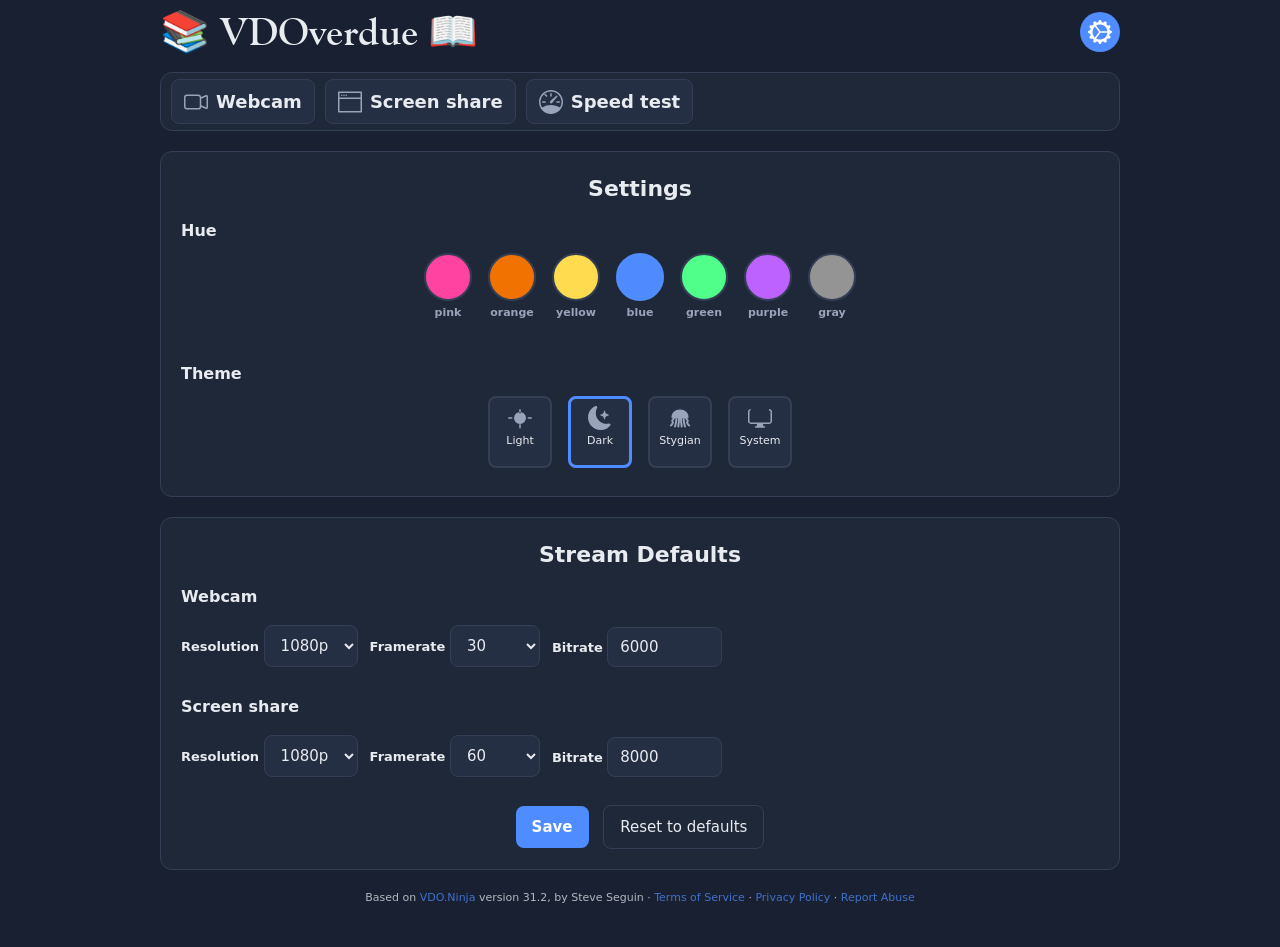
==== settings.html @ 24dac4d4 "Rebuild solo app as four themed pages (webcam, screen share, speed test, settings) index.html: rebui" ====
<!DOCTYPE html>
<html>
<head>
	<meta charset="utf8">
	<meta name="viewport" content="width=device-width, initial-scale=1">
	<title>VDOverdue — Settings</title>
	<link rel="shortcut icon" href="data:image/x-icon;," type="image/x-icon">
	<link rel="icon" type="image/png" sizes="32x32" href="./media/favicon-32x32.png">
	<link rel="icon" type="image/png" sizes="16x16" href="./media/favicon-16x16.png">
	<link rel="icon" href="./media/favicon.ico">
	<link rel="stylesheet" href="./lineawesome/css/line-awesome.min.css">
	<link rel="stylesheet" href="./theme.css">
</head>
<body>
<script>
	(function () {
		var p = new URLSearchParams(location.search);
		var hue = "blue";
		var theme = "dark";
		try {
			hue = localStorage.getItem("vdoverdue.hue") || hue;
			theme = localStorage.getItem("vdoverdue.theme") || theme;
		} catch (e) {}
		if (p.has("lightmode") || p.has("lighttheme") || theme === "light") {
			document.body.className = "lighttheme";
		} else if (p.has("whitemode") || p.has("whitetheme")) {
			document.body.className = "whitetheme";
		} else if (theme === "stygian") {
			document.body.className = "darktheme";
			document.documentElement.className = "stygian";
		} else if (theme === "system" && window.matchMedia && window.matchMedia("(prefers-color-scheme: light)").matches) {
			document.body.className = "lighttheme";
		} else {
			document.body.className = "darktheme";
		}
		// Hue: set on html for CSS var scoping
		if (hue !== "blue") { document.documentElement.setAttribute("data-hue", hue); }
	})();
</script>

<!-- Appearance card -->
<div class="card" style="margin-top:20px;">
	<h1 class="center">Settings</h1>

	<div class="setting-row">
		<h2>Hue</h2>
		<div class="hue-row">
			<span class="hue-cell">
				<button type="button" id="hue-pink" class="hue-dot" data-hue="pink" aria-pressed="false" style="background:hsl(330,99.5%,63%)"></button>
				<label class="hue-name" for="hue-pink">pink</label>
			</span>
			<span class="hue-cell">
				<button type="button" id="hue-orange" class="hue-dot" data-hue="orange" aria-pressed="false" style="background:hsl(28,99.5%,47.4%)"></button>
				<label class="hue-name" for="hue-orange">orange</label>
			</span>
			<span class="hue-cell">
				<button type="button" id="hue-yellow" class="hue-dot" data-hue="yellow" aria-pressed="false" style="background:hsl(48,99.5%,65.4%)"></button>
				<label class="hue-name" for="hue-yellow">yellow</label>
			</span>
			<span class="hue-cell">
				<button type="button" id="hue-blue" class="hue-dot" data-hue="blue" aria-pressed="false" style="background:hsl(220,99.5%,65.4%)"></button>
				<label class="hue-name" for="hue-blue">blue</label>
			</span>
			<span class="hue-cell">
				<button type="button" id="hue-green" class="hue-dot" data-hue="green" aria-pressed="false" style="background:hsl(140,99.5%,65.4%)"></button>
				<label class="hue-name" for="hue-green">green</label>
			</span>
			<span class="hue-cell">
				<button type="button" id="hue-purple" class="hue-dot" data-hue="purple" aria-pressed="false" style="background:hsl(275,99.5%,69%)"></button>
				<label class="hue-name" for="hue-purple">purple</label>
			</span>
			<span class="hue-cell">
				<button type="button" id="hue-gray" class="hue-dot" data-hue="gray" aria-pressed="false" style="background:hsl(220,0%,57.9%)"></button>
				<label class="hue-name" for="hue-gray">gray</label>
			</span>
		</div>
	</div>

	<div class="setting-row">
		<h2>Theme</h2>
		<div class="theme-row">
			<button type="button" class="theme-swatch t-light" data-theme="light" title="Light theme">
				<svg viewBox="0 0 16 16" fill="currentColor" aria-hidden="true"><path d="M8 12a4 4 0 1 0 0-8 4 4 0 0 0 0 8m0-10a.5.5 0 0 1 .5.5v2a.5.5 0 0 1-1 0v-2A.5.5 0 0 1 8 2m0 10a.5.5 0 0 1 .5.5v2a.5.5 0 0 1-1 0v-2A.5.5 0 0 1 8 12m8-4a.5.5 0 0 1-.5.5h-2a.5.5 0 0 1 0-1h2a.5.5 0 0 1 .5.5M3 8a.5.5 0 0 1-.5.5h-2a.5.5 0 0 1 0-1h2A.5.5 0 0 1 3 8"/></svg>
				<span>Light</span>
			</button>
			<button type="button" class="theme-swatch t-dark" data-theme="dark" title="Dark theme">
				<svg viewBox="0 0 16 16" fill="currentColor" aria-hidden="true"><path d="M6 .278a.77.77 0 0 1 .08.858 7.2 7.2 0 0 0-.878 3.46c0 4.021 3.278 7.277 7.318 7.277q.792-.001 1.533-.16a.79.79 0 0 1 .81.316.73.73 0 0 1-.031.893A8.35 8.35 0 0 1 8.344 16C3.734 16 0 12.286 0 7.71 0 4.266 2.114 1.312 5.124.06A.75.75 0 0 1 6 .278M10.794 3.148a.217.217 0 0 1 .412 0l.387 1.162c.173.518.579.924 1.097 1.097l1.162.387a.217.217 0 0 1 0 .412l-1.162.387a1.734 1.734 0 0 0-1.097 1.097l-.387 1.162a.217.217 0 0 1-.412 0l-.387-1.162A1.734 1.734 0 0 0 9.31 6.63l-1.162-.387a.217.217 0 0 1 0-.412l1.162-.387a1.734 1.734 0 0 0 1.097-1.097z"/></svg>
				<span>Dark</span>
			</button>
			<button type="button" class="theme-swatch t-stygian" data-theme="stygian" title="Stygian — near-black">
				<svg viewBox="0 0 24 24" aria-hidden="true"><path fill="currentColor" d="M12 3.5C7 3.5 3.5 7 3.5 10.8v1.2h17v-1.2C20.5 7 17 3.5 12 3.5z"/><g fill="none" stroke="currentColor" stroke-width="2" stroke-linecap="round"><path d="M6 12C5.4 12.9 4.35 13.8 4.3 14.7C4.25 15.6 4.95 15.9 4.9 16.8C4.85 17.7 3.65 18.45 2.9 19.5"/><path d="M8.5 12C8.3 15 8 17.5 7 20.5"/><path d="M11 12C11 15 10.7 18 10.3 20.5"/><path d="M13 12C13 15 13.3 18 13.7 20.5"/><path d="M15.5 12C15.7 15 16 17.5 17 20.5"/><path d="M18 12C18.6 12.9 19.65 13.8 19.7 14.7C19.75 15.6 19.05 15.9 19.1 16.8C19.15 17.7 20.35 18.45 21.1 19.5"/></g></svg>
				<span>Stygian</span>
			</button>
			<button type="button" class="theme-swatch t-system" data-theme="system" title="Match system setting">
				<svg viewBox="0 0 16 16" fill="currentColor" aria-hidden="true"><path d="M0 4s0-2 2-2h12s2 0 2 2v6s0 2-2 2h-4q0 1 .25 1.5H11a.5.5 0 0 1 0 1H5a.5.5 0 0 1 0-1h.75Q6 13 6 12H2s-2 0-2-2zm1.398-.855a.76.76 0 0 0-.254.302A1.5 1.5 0 0 0 1 4.01V10c0 .325.078.502.145.602q.105.156.302.254a1.5 1.5 0 0 0 .538.143L2.01 11H14c.325 0 .502-.078.602-.145a.76.76 0 0 0 .254-.302 1.5 1.5 0 0 0 .143-.538L15 9.99V4.01c0-.325-.078-.502-.145-.602q-.105-.156-.302-.254a1.5 1.5 0 0 0-.538-.143L13.99 2H2.01z"/></svg>
				<span>System</span>
			</button>
		</div>
	</div>
</div>

<!-- Stream defaults card -->
<div class="card" style="margin-bottom:20px;">
	<h1 class="center">Stream Defaults</h1>

	<div class="setting-row">
		<h2>Webcam</h2>
		<div class="stream-defaults-row">
			<label>Resolution
				<select id="defWebcamRes">
					<option value="1920x1080">1080p</option>
					<option value="1280x720">720p</option>
					<option value="640x360">360p</option>
				</select>
			</label>
			<label>Framerate
				<select id="defWebcamFps">
					<option value="30">30</option>
					<option value="60">60</option>
					<option value="24">24</option>
				</select>
			</label>
			<label>Bitrate
				<input type="number" id="defWebcamKbps" min="500" max="20000" step="100" value="6000">
			</label>
		</div>
	</div>

	<div class="setting-row">
		<h2>Screen share</h2>
		<div class="stream-defaults-row">
			<label>Resolution
				<select id="defShareRes">
					<option value="1920x1080">1080p</option>
					<option value="2560x1440">1440p</option>
					<option value="1280x720">720p</option>
				</select>
			</label>
			<label>Framerate
				<select id="defShareFps">
					<option value="60">60</option>
					<option value="30">30</option>
					<option value="24">24</option>
				</select>
			</label>
			<label>Bitrate
				<input type="number" id="defShareKbps" min="500" max="20000" step="100" value="8000">
			</label>
		</div>
	</div>

	<div class="setting-actions">
		<button id="defaultsSave" class="btn">Save</button>
		<button id="defaultsReset" class="btn ghost">Reset to defaults</button>
	</div>
</div>

<script src="./chrome.js"></script>
<script>
(function () {
	chromeInit("navSettings");

	/* --- Appearance: hue --- */
	var savedHue = "blue";
	try { savedHue = localStorage.getItem("vdoverdue.hue") || savedHue; } catch (e) {}
	var hueDots = document.querySelectorAll(".hue-dot");
	for (var i = 0; i < hueDots.length; i++) {
		hueDots[i].setAttribute("aria-pressed", String(hueDots[i].getAttribute("data-hue") === savedHue));
		hueDots[i].onclick = (function (hue) {
			return function () {
				localStorage.setItem("vdoverdue.hue", hue);
				document.documentElement.setAttribute("data-hue", hue);
				for (var j = 0; j < hueDots.length; j++) {
					hueDots[j].setAttribute("aria-pressed", String(hueDots[j].getAttribute("data-hue") === hue));
				}
				// Reload to apply the hue to all tokens
				location.reload();
			};
		})(hueDots[i].getAttribute("data-hue"));
	}

	/* --- Appearance: theme (persisted; every page's boot block reads it) --- */
	var savedTheme = "dark";
	try { savedTheme = localStorage.getItem("vdoverdue.theme") || savedTheme; } catch (e) {}
	var swatches = document.querySelectorAll(".theme-swatch");
	for (var k = 0; k < swatches.length; k++) {
		if (swatches[k].getAttribute("data-theme") === savedTheme) {
			swatches[k].classList.add("active");
		}
		swatches[k].onclick = (function (theme) {
			return function () {
				localStorage.setItem("vdoverdue.theme", theme);
				location.reload();
			};
		})(swatches[k].getAttribute("data-theme"));
	}

	/* --- Stream defaults: load --- */
	var wcDefaults = { res: "1920x1080", fps: 30, kbps: 6000 };
	var ssDefaults = { res: "1920x1080", fps: 60, kbps: 8000 };
	try {
		var wcSaved = JSON.parse(localStorage.getItem("vdoverdue.webcam"));
		if (wcSaved && wcSaved.res) { wcDefaults = wcSaved; }
	} catch (e) {}
	try {
		var ssSaved = JSON.parse(localStorage.getItem("vdoverdue.screenshare"));
		if (ssSaved && ssSaved.res) { ssDefaults = ssSaved; }
	} catch (e) {}

	document.getElementById("defWebcamRes").value = wcDefaults.res;
	document.getElementById("defWebcamFps").value = String(wcDefaults.fps);
	document.getElementById("defWebcamKbps").value = wcDefaults.kbps;
	document.getElementById("defShareRes").value = ssDefaults.res;
	document.getElementById("defShareFps").value = String(ssDefaults.fps);
	document.getElementById("defShareKbps").value = ssDefaults.kbps;

	/* --- Stream defaults: save --- */
	document.getElementById("defaultsSave").onclick = function () {
		localStorage.setItem("vdoverdue.webcam", JSON.stringify({
			res: document.getElementById("defWebcamRes").value,
			fps: parseInt(document.getElementById("defWebcamFps").value, 10),
			kbps: parseInt(document.getElementById("defWebcamKbps").value, 10)
		}));
		localStorage.setItem("vdoverdue.screenshare", JSON.stringify({
			res: document.getElementById("defShareRes").value,
			fps: parseInt(document.getElementById("defShareFps").value, 10),
			kbps: parseInt(document.getElementById("defShareKbps").value, 10)
		}));
		var btn = document.getElementById("defaultsSave");
		btn.textContent = "Saved!";
		setTimeout(function () { btn.textContent = "Save"; }, 1500);
	};

	/* --- Stream defaults: reset --- */
	document.getElementById("defaultsReset").onclick = function () {
		localStorage.removeItem("vdoverdue.webcam");
		localStorage.removeItem("vdoverdue.screenshare");
		document.getElementById("defWebcamRes").value = "1920x1080";
		document.getElementById("defWebcamFps").value = "30";
		document.getElementById("defWebcamKbps").value = "6000";
		document.getElementById("defShareRes").value = "1920x1080";
		document.getElementById("defShareFps").value = "60";
		document.getElementById("defShareKbps").value = "8000";
	};
})();
</script>
</body>
</html>
---- theme.css ----
/* VDOverdue — shared design system.
   One file themes every page. Dark is the default; light via body:not(.darktheme).
   Comma hsl() syntax for Chrome 80 parse safety. */

/* --- Hue system (Bankee): --hue-base + --sat derive all color tokens.
   Dark: hue = base - 1. Light: hue = base + 1. Stygian: hue = base.
   Default blue (base 220) renders pixel-identical to the pre-hue palette. */
:root {
	--hue-base: 220;
	--sat: 1;
	--acc-s: 99.5%;
	--acc-l: 65.4%;
	--hue: calc(var(--hue-base) - 1);
	--bg: hsl(var(--hue), calc(34.2% * var(--sat)), 14.2%);
	--panel: hsl(var(--hue), calc(27.8% * var(--sat)), 17.1%);
	--panel2: hsl(var(--hue), calc(28.5% * var(--sat)), 20.3%);
	--panel2-h: hsl(var(--hue), calc(28.5% * var(--sat)), 23%);
	--line: hsl(var(--hue), calc(24.8% * var(--sat)), 26.9%);
	--text: hsl(var(--hue), calc(19.6% * var(--sat)), 92.5%);
	--muted: hsl(var(--hue), calc(18.9% * var(--sat)), 66.4%);
	--acc: hsl(var(--hue), var(--acc-s), var(--acc-l));
	--acc-h: hsl(var(--hue), var(--acc-s), calc(var(--acc-l) + 6.6%));
	--acc-line: hsla(var(--hue), var(--acc-s), var(--acc-l), 0.4);
	--acc-soft: hsla(var(--hue), var(--acc-s), var(--acc-l), 0.08);
	--ok: #2fbf71;
	--bad: #e5484d;
	--r-card: 12px;
	--r-input: 8px;
	--wrap: 1000px;
	--pad-card: 20px;
	--gap-card: 20px;
}

/* Stygian (Bankee): near-black; redefines surfaces only (hue at the base, no ±1) */
html.stygian {
	--hue: var(--hue-base);
	--bg: hsl(var(--hue), calc(23.5% * var(--sat)), 4.7%);
	--panel: hsl(var(--hue), calc(22.3% * var(--sat)), 8.2%);
	--panel2: hsl(var(--hue), calc(20.7% * var(--sat)), 10.6%);
	--panel2-h: hsl(var(--hue), calc(20.7% * var(--sat)), 13%);
	--line: hsl(var(--hue), calc(21.2% * var(--sat)), 17.0%);
}

/* Light theme: hue = base + 1, different S/L for surfaces */
body:not(.darktheme) {
	--hue: calc(var(--hue-base) + 1);
	--acc-s: 82.9%;
	--acc-l: 53.2%;
	--bg: hsl(var(--hue), calc(63.2% * var(--sat)), 91.3%);
	--panel: hsl(var(--hue), calc(71.3% * var(--sat)), 97.1%);
	--panel2: hsl(var(--hue), calc(62.7% * var(--sat)), 93.5%);
	--panel2-h: hsl(var(--hue), calc(62.7% * var(--sat)), 90%);
	--line: hsl(var(--hue), calc(49.6% * var(--sat)), 82.3%);
	--text: hsl(var(--hue), calc(45% * var(--sat)), 16.3%);
	--muted: hsl(var(--hue), calc(21.2% * var(--sat)), 47%);
	--acc: hsl(var(--hue), var(--acc-s), var(--acc-l));
	--acc-h: hsl(var(--hue), var(--acc-s), calc(var(--acc-l) - 5.2%));
	--acc-line: hsla(var(--hue), var(--acc-s), var(--acc-l), 0.4);
	--acc-soft: hsla(var(--hue), var(--acc-s), var(--acc-l), 0.08);
}

/* Per-hue accent S/L (the data-hue blocks). Blue is the default (no override needed). */
html[data-hue="pink"]   { --hue-base: 330; --acc-s: 99.5%; --acc-l: 63.0%; }
html[data-hue="orange"] { --hue-base: 28;  --acc-s: 99.5%; --acc-l: 47.4%; }
html[data-hue="yellow"] { --hue-base: 48;  --acc-s: 99.5%; --acc-l: 65.4%; }
html[data-hue="green"]  { --hue-base: 140; --acc-s: 99.5%; --acc-l: 65.4%; }
html[data-hue="purple"] { --hue-base: 275; --acc-s: 99.5%; --acc-l: 69.0%; }
html[data-hue="gray"]   { --hue-base: 220; --sat: 0; --acc-s: 99.5%; --acc-l: 57.9%; }
/* Light variants */
html[data-hue="pink"]   body:not(.darktheme) { --acc-s: 82.9%; --acc-l: 46.4%; }
html[data-hue="orange"] body:not(.darktheme) { --acc-s: 82.9%; --acc-l: 50%; }
html[data-hue="yellow"] body:not(.darktheme) { --acc-s: 88%;   --acc-l: 45%; }
html[data-hue="green"]  body:not(.darktheme) { --acc-s: 82.9%; --acc-l: 26.3%; }
html[data-hue="purple"] body:not(.darktheme) { --acc-s: 82.9%; --acc-l: 53.2%; }
html[data-hue="gray"]   body:not(.darktheme) { --acc-s: 99.5%; --acc-l: 29.9%; }

/* --- Base --- */
* { box-sizing: border-box; }
body {
	margin: 0;
	background: var(--bg);
	color: var(--text);
	font: 15px/1.5 system-ui, -apple-system, "Segoe UI", Roboto, sans-serif;
}
h1 { font-size: 22px; margin: 0 0 14px; }
h2 { font-size: 16px; margin: 0 0 10px; }
a { color: var(--acc); text-decoration: none; }
a:hover { color: var(--acc-h); }
.center { text-align: center; }
.muted { color: var(--muted); }
.small { font-size: 13px; }

/* --- Font: wordmark --- */
@font-face {
	font-family: "Goudy Old Style";
	font-style: normal;
	font-weight: 400;
	font-display: swap;
	src: url("fonts/goudy-old-style.ttf") format("truetype");
}
@font-face {
	font-family: "Goudy Old Style";
	font-style: normal;
	font-weight: 700;
	font-display: swap;
	src: url("fonts/goudy-old-style-bold.ttf") format("truetype");
}

/* --- Chrome: top bar --- */
#appTopBar {
	display: flex;
	align-items: flex-start;
	justify-content: space-between;
	max-width: var(--wrap);
	margin: 0 auto;
	padding: 12px 20px 14px;
}
#appWordmark {
	font-family: "Goudy Old Style", "Goudy Old Text", "Palatino Linotype", "Book Antiqua", Palatino, Georgia, serif;
	font-size: 40px;
	font-weight: 700;
	line-height: 1;
}
#appWordmark .wm-emoji { font-size: 40px; line-height: 1; }
#appWordmark .wm-emoji:first-child { margin-right: 10px; }
#appWordmark .wm-emoji:last-child { margin-left: 10px; }
#appTopIcon {
	display: flex;
	align-items: center;
	justify-content: center;
	flex: none;
	width: 40px;
	height: 40px;
	border-radius: 50%;
	background-color: var(--acc);
	color: #fff;
	text-decoration: none;
}
#appTopIcon svg {
	width: 24px;
	height: 24px;
}

/* --- Chrome: nav bar --- */
#appNavBar {
	display: flex;
	align-items: center;
	max-width: calc(var(--wrap) - 40px);
	margin: 6px auto 0;
	padding: 6px 10px;
	background: var(--panel);
	border: 1px solid var(--line);
	border-radius: var(--r-card);
}
#navViewSwitch {
	display: inline-flex;
	align-items: stretch;
}
#navViewSwitch button {
	display: inline-flex;
	align-items: center;
	margin: 0;
	padding: 8px 12px;
	background: var(--panel2);
	border: 1px solid var(--line);
	border-radius: var(--r-input);
	color: var(--text);
	font: inherit;
	font-size: 18px;
	font-weight: 600;
	line-height: inherit;
	cursor: pointer;
}
#navViewSwitch button + button { margin-left: 10px; }
#navViewSwitch button:hover { background: var(--panel2-h); }
#navViewSwitch button.active {
	color: var(--acc);
	border-color: var(--acc-line);
}
#navViewSwitch button svg {
	width: 24px;
	height: 24px;
	flex: none;
	margin-right: 8px;
	color: var(--muted);
}
#navViewSwitch button.active svg { color: var(--acc); }

/* --- Components: card --- */
.card {
	background: var(--panel);
	border: 1px solid var(--line);
	border-radius: var(--r-card);
	padding: var(--pad-card);
	max-width: calc(var(--wrap) - 40px);
	margin: 0 auto var(--gap-card);
}

/* --- Components: button --- */
.btn {
	display: inline-block;
	background: var(--acc);
	color: #fff;
	border: none;
	border-radius: var(--r-input);
	padding: 10px 16px;
	font-size: 15px;
	font-weight: 600;
	font-family: inherit;
	line-height: inherit;
	text-decoration: none;
	cursor: pointer;
}
.btn:hover { filter: brightness(1.1); }
.btn:disabled { opacity: 0.45; cursor: not-allowed; }
.btn:disabled:hover { filter: none; }
.btn.ghost {
	background: transparent;
	color: var(--text);
	border: 1px solid var(--line);
	font-weight: 500;
}

/* --- Components: input --- */
input, select {
	width: 100%;
	padding: 10px 12px;
	border-radius: var(--r-input);
	border: 1px solid var(--line);
	background: var(--panel2);
	color: var(--text);
	font-size: 15px;
	font-family: inherit;
}
input:focus, select:focus {
	outline: 3px solid var(--acc);
	outline-offset: 0;
	border-color: transparent;
}
label {
	display: block;
	margin: 12px 0;
	font-weight: 600;
}
label input, label select { margin-top: 6px; }

/* --- Components: video tile --- */
#gridlayout {
	width: 100%;
	height: auto;
	max-width: var(--wrap);
	margin: 0 auto;
	padding: 0 20px;
	overflow: visible;
}
#gridlayout .vidcon,
#gridlayout > div {
	position: relative;
	width: 100%;
	height: 0;
	padding-bottom: 56.25%; /* 16:9 */
	overflow: hidden;
	border-radius: var(--r-card);
}
#gridlayout .vidcon video,
#gridlayout > div video,
#gridlayout video.tile {
	position: absolute;
	top: 0;
	left: 0;
	width: 100%;
	height: 100%;
}
#previewWebcam {
	width: 100%;
	border-radius: var(--r-input);
}

/* --- Components: OBS URL box --- */
#obsUrlBox {
	display: flex;
	align-items: center;
	gap: 0;
	margin: 8px 0 16px;
}
#obsUrlBox input {
	flex: 1;
	font-size: 13px;
	padding: 8px 10px;
}
#obsUrlBox button {
	flex: none;
	margin-left: 8px;
	padding: 8px 14px;
}

/* --- Components: media panel --- */
#mediaPanel {
	background: var(--panel);
	border: 1px solid var(--line);
	border-radius: var(--r-card);
	padding: var(--pad-card);
	max-width: calc(var(--wrap) - 40px);
	margin: 20px auto;
	text-align: left;
}
#mediaPanelHead {
	font-weight: 600;
	margin-bottom: 10px;
}
#mediaPanelControls {
	display: flex;
	flex-wrap: wrap;
	align-items: flex-end;
}
.mediaField {
	display: flex;
	flex-direction: column;
	margin: 0 14px 8px 0;
	font-size: 13px;
	color: var(--muted);
}
#mediaPanel select,
#mediaPanel input[type="number"] {
	margin-top: 4px;
	padding: 7px 10px;
	font-size: 14px;
}
#mediaApplyButton {
	padding: 8px 14px;
}
#mediaPanelStatus {
	margin-top: 4px;
	padding-top: 10px;
	border-top: 1px solid var(--line);
	font-size: 13px;
}
.mediaStatRow {
	display: flex;
	justify-content: space-between;
	padding: 3px 0;
}
.mediaStatLabel {
	margin-right: 12px;
	color: var(--muted);
}
#mediaLimitHint {
	margin-top: 8px;
	font-size: 12px;
	color: var(--muted);
}

/* --- Footer: attribution + legal --- */
#appFooter {
	max-width: var(--wrap);
	margin: 20px auto;
	padding: 0 20px 20px;
	text-align: center;
	font-size: 11px;
	opacity: 0.75;
}
#appFooter a { color: var(--acc); text-decoration: none; }
#appFooter a:hover { color: var(--acc-h); }

/* --- Settings: appearance components --- */
.setting-row { margin-bottom: 20px; }
.setting-row:last-child { margin-bottom: 0; }
.hue-row {
	display: flex;
	justify-content: center;
	flex-wrap: wrap;
}
.hue-cell {
	display: flex;
	flex-direction: column;
	align-items: center;
	margin: 0 8px 8px;
}
.hue-dot {
	width: 48px;
	height: 48px;
	border-radius: 50%;
	border: 2px solid var(--line);
	cursor: pointer;
	padding: 0;
}
.hue-dot[aria-pressed="true"] {
	outline: 3px solid var(--acc);
	outline-offset: -3px;
}
.hue-name {
	font-size: 11px;
	color: var(--muted);
	margin-top: 4px;
}
.theme-row {
	display: flex;
	justify-content: center;
	flex-wrap: wrap;
}
.theme-swatch {
	display: flex;
	flex-direction: column;
	align-items: center;
	width: 64px;
	height: 72px;
	border-radius: var(--r-input);
	border: 2px solid var(--line);
	background: var(--panel2);
	cursor: pointer;
	padding: 8px 4px;
	margin: 0 8px 8px;
	font-size: 11px;
	font-family: inherit;
	color: var(--text);
}
.theme-swatch svg {
	width: 24px;
	height: 24px;
	margin-bottom: 4px;
	color: var(--muted);
}
.theme-swatch.active {
	outline: 3px solid var(--acc);
	outline-offset: -3px;
}
.stream-defaults-row {
	display: flex;
	flex-wrap: wrap;
	align-items: flex-end;
	gap: 0;
}
.stream-defaults-row label {
	width: auto;
	margin: 0 12px 8px 0;
	font-size: 13px;
}
.stream-defaults-row select,
.stream-defaults-row input {
	width: auto;
	min-width: 90px;
}
.setting-actions {
	text-align: center;
	margin-top: 16px;
}
.setting-actions .btn + .btn { margin-left: 10px; }

/* --- Speed test page --- */
body.speedtest-page {
	background: var(--bg);
	color: var(--text);
}
#mainapp {
	max-width: var(--wrap);
	margin: 0 auto;
	padding: 20px;
}
#mainapp h1 { color: var(--text); margin: 0 0 14px; }
#mainapp h2 { color: var(--muted); }
#mainapp a { color: var(--acc); }
#mainapp a:hover { color: var(--acc-h); }
#mainapp button {
	background: var(--panel2);
	border: 1px solid var(--line);
	border-radius: var(--r-input);
	color: var(--text);
	cursor: pointer;
	font: inherit;
}
#mainapp button:hover { background: var(--panel2-h); }
#mainapp button.active {
	background: var(--acc);
	border-color: var(--acc);
	color: #fff;
}
#mainapp button.red {
	background: var(--bad);
	border-color: var(--bad);
}
#mainapp #graphs,
#mainapp #log,
#mainapp #explanation {
	background: var(--panel);
	border: 1px solid var(--line);
	border-radius: var(--r-card);
	padding: var(--pad-card);
	margin: 20px auto;
	max-width: none;
}
#mainapp .graph h2 { color: var(--muted); }
#mainapp .graph span { color: var(--text); }
#mainapp canvas {
	background: var(--panel);
	border: 1px solid var(--line);
}
#mainapp #feeds iframe {
	border: 1px solid var(--line);
	border-radius: var(--r-card);
}
#mainapp #feeds h3 { color: var(--muted); }
#mainapp #log li {
	color: var(--text);
	border-bottom-color: var(--line);
}
#mainapp #log h2,
#mainapp #explanation h2 { color: var(--text); }
#mainapp #explanation ol { color: var(--muted); }
#mainapp .guest-check { color: var(--muted); }
#mainapp code {
	background: var(--panel2);
	color: var(--acc);
}
#mainapp select {
	background: var(--panel2);
	color: var(--text);
	border: 1px solid var(--line);
	border-radius: var(--r-input);
}
#mainapp #speedtest-legal-footer {
	border-top-color: var(--line);
	color: var(--muted);
}
#mainapp #speedtest-legal-footer a { color: var(--acc); }
#mainapp #speedtest-legal-footer a:hover { color: var(--acc-h); }
#mainapp #speedtest-legal-footer .divider { color: var(--muted); }

/* --- Responsive: 700px --- */
@media (max-width: 700px) {
	#appTopBar {
		flex-direction: column;
		align-items: center;
	}
	#appTopIcon { margin-top: 6px; }
	#appNavBar {
		flex-wrap: wrap;
		justify-content: center;
	}
	#obsUrlBox { flex-direction: column; }
	#obsUrlBox button { margin: 8px 0 0; }
	.stream-defaults-row { flex-direction: column; align-items: stretch; }
	.stream-defaults-row label { width: 100%; margin: 0 0 8px; }
	.stream-defaults-row select,
	.stream-defaults-row input { width: 100%; }
}
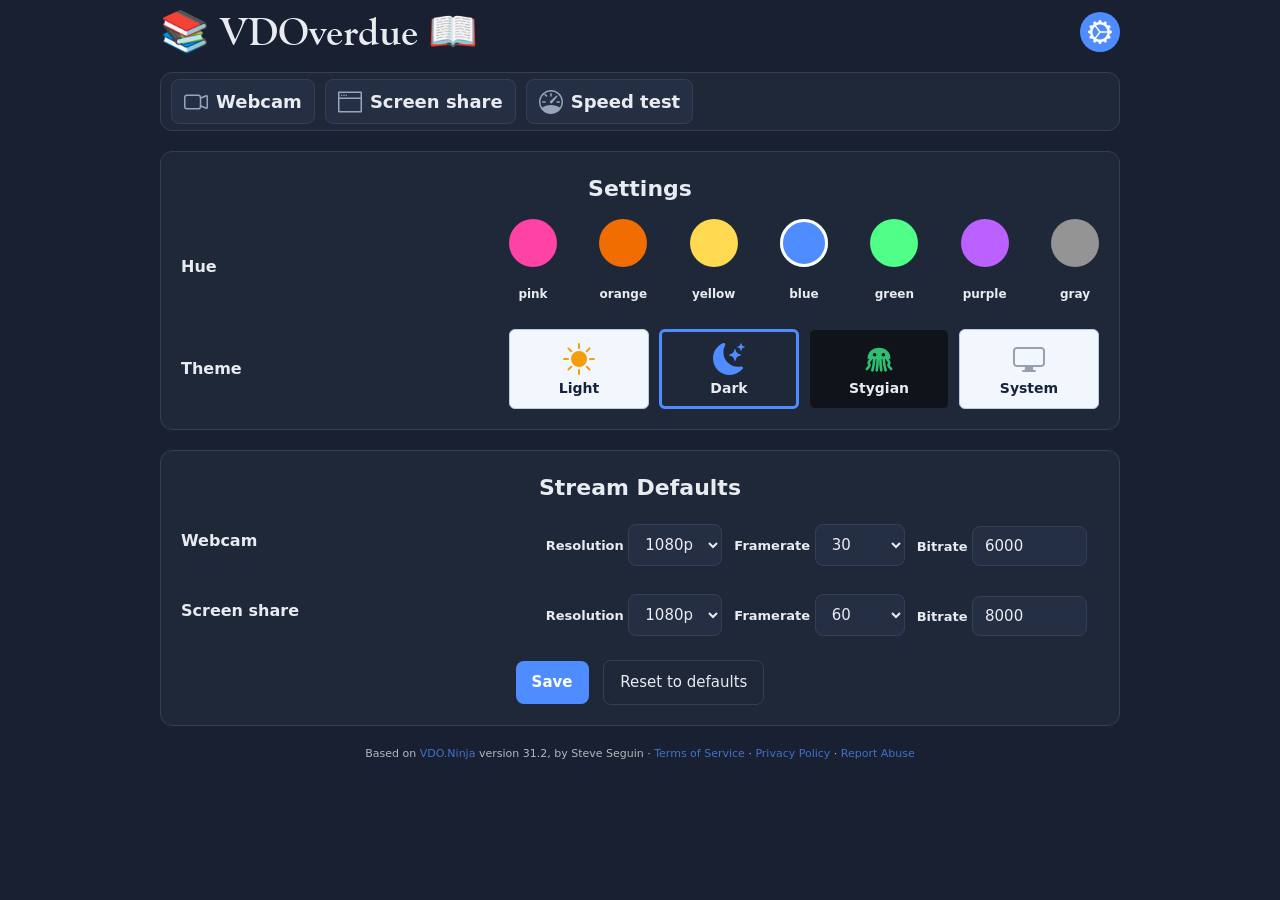
==== commit f1fa768a: "Settings appearance: Bankee-verbatim CSS (Chrome 84 floor); live-apply theme + hue" ====
--- a/settings.html
+++ b/settings.html
@@ -41,60 +41,69 @@
 <!-- Appearance card -->
 <div class="card" style="margin-top:20px;">
 	<h1 class="center">Settings</h1>
-
-	<div class="setting-row">
+	<div class="setting-row appearance-row">
 		<h2>Hue</h2>
 		<div class="hue-row">
-			<span class="hue-cell">
-				<button type="button" id="hue-pink" class="hue-dot" data-hue="pink" aria-pressed="false" style="background:hsl(330,99.5%,63%)"></button>
-				<label class="hue-name" for="hue-pink">pink</label>
-			</span>
-			<span class="hue-cell">
-				<button type="button" id="hue-orange" class="hue-dot" data-hue="orange" aria-pressed="false" style="background:hsl(28,99.5%,47.4%)"></button>
-				<label class="hue-name" for="hue-orange">orange</label>
-			</span>
-			<span class="hue-cell">
-				<button type="button" id="hue-yellow" class="hue-dot" data-hue="yellow" aria-pressed="false" style="background:hsl(48,99.5%,65.4%)"></button>
-				<label class="hue-name" for="hue-yellow">yellow</label>
-			</span>
-			<span class="hue-cell">
-				<button type="button" id="hue-blue" class="hue-dot" data-hue="blue" aria-pressed="false" style="background:hsl(220,99.5%,65.4%)"></button>
-				<label class="hue-name" for="hue-blue">blue</label>
-			</span>
-			<span class="hue-cell">
-				<button type="button" id="hue-green" class="hue-dot" data-hue="green" aria-pressed="false" style="background:hsl(140,99.5%,65.4%)"></button>
-				<label class="hue-name" for="hue-green">green</label>
-			</span>
-			<span class="hue-cell">
-				<button type="button" id="hue-purple" class="hue-dot" data-hue="purple" aria-pressed="false" style="background:hsl(275,99.5%,69%)"></button>
-				<label class="hue-name" for="hue-purple">purple</label>
-			</span>
-			<span class="hue-cell">
-				<button type="button" id="hue-gray" class="hue-dot" data-hue="gray" aria-pressed="false" style="background:hsl(220,0%,57.9%)"></button>
-				<label class="hue-name" for="hue-gray">gray</label>
-			</span>
-		</div>
-	</div>
-
-	<div class="setting-row">
+		<!-- Each dot is a labeled button: the visible label is its accessible name
+			(and clicking it toggles the dot). -->
+		<span class="hue-cell">
+			<button type="button" id="hue-pink" class="hue-dot" data-hue="pink" aria-pressed="false"></button>
+			<label class="hue-name" for="hue-pink">pink</label>
+		</span>
+		<span class="hue-cell">
+			<button type="button" id="hue-orange" class="hue-dot" data-hue="orange" aria-pressed="false"></button>
+			<label class="hue-name" for="hue-orange">orange</label>
+		</span>
+		<span class="hue-cell">
+			<button type="button" id="hue-yellow" class="hue-dot" data-hue="yellow" aria-pressed="false"></button>
+			<label class="hue-name" for="hue-yellow">yellow</label>
+		</span>
+		<span class="hue-cell">
+			<button type="button" id="hue-blue" class="hue-dot" data-hue="blue" aria-pressed="false"></button>
+			<label class="hue-name" for="hue-blue">blue</label>
+		</span>
+		<span class="hue-cell">
+			<button type="button" id="hue-green" class="hue-dot" data-hue="green" aria-pressed="false"></button>
+			<label class="hue-name" for="hue-green">green</label>
+		</span>
+		<span class="hue-cell">
+			<button type="button" id="hue-purple" class="hue-dot" data-hue="purple" aria-pressed="false"></button>
+			<label class="hue-name" for="hue-purple">purple</label>
+		</span>
+		<span class="hue-cell">
+			<button type="button" id="hue-gray" class="hue-dot" data-hue="gray" aria-pressed="false"></button>
+			<label class="hue-name" for="hue-gray">gray</label>
+		</span>
+		</div>
+	</div>
+	<div class="setting-row appearance-row">
 		<h2>Theme</h2>
 		<div class="theme-row">
-			<button type="button" class="theme-swatch t-light" data-theme="light" title="Light theme">
-				<svg viewBox="0 0 16 16" fill="currentColor" aria-hidden="true"><path d="M8 12a4 4 0 1 0 0-8 4 4 0 0 0 0 8m0-10a.5.5 0 0 1 .5.5v2a.5.5 0 0 1-1 0v-2A.5.5 0 0 1 8 2m0 10a.5.5 0 0 1 .5.5v2a.5.5 0 0 1-1 0v-2A.5.5 0 0 1 8 12m8-4a.5.5 0 0 1-.5.5h-2a.5.5 0 0 1 0-1h2a.5.5 0 0 1 .5.5M3 8a.5.5 0 0 1-.5.5h-2a.5.5 0 0 1 0-1h2A.5.5 0 0 1 3 8"/></svg>
-				<span>Light</span>
-			</button>
-			<button type="button" class="theme-swatch t-dark" data-theme="dark" title="Dark theme">
-				<svg viewBox="0 0 16 16" fill="currentColor" aria-hidden="true"><path d="M6 .278a.77.77 0 0 1 .08.858 7.2 7.2 0 0 0-.878 3.46c0 4.021 3.278 7.277 7.318 7.277q.792-.001 1.533-.16a.79.79 0 0 1 .81.316.73.73 0 0 1-.031.893A8.35 8.35 0 0 1 8.344 16C3.734 16 0 12.286 0 7.71 0 4.266 2.114 1.312 5.124.06A.75.75 0 0 1 6 .278M10.794 3.148a.217.217 0 0 1 .412 0l.387 1.162c.173.518.579.924 1.097 1.097l1.162.387a.217.217 0 0 1 0 .412l-1.162.387a1.734 1.734 0 0 0-1.097 1.097l-.387 1.162a.217.217 0 0 1-.412 0l-.387-1.162A1.734 1.734 0 0 0 9.31 6.63l-1.162-.387a.217.217 0 0 1 0-.412l1.162-.387a1.734 1.734 0 0 0 1.097-1.097z"/></svg>
-				<span>Dark</span>
-			</button>
-			<button type="button" class="theme-swatch t-stygian" data-theme="stygian" title="Stygian — near-black">
-				<svg viewBox="0 0 24 24" aria-hidden="true"><path fill="currentColor" d="M12 3.5C7 3.5 3.5 7 3.5 10.8v1.2h17v-1.2C20.5 7 17 3.5 12 3.5z"/><g fill="none" stroke="currentColor" stroke-width="2" stroke-linecap="round"><path d="M6 12C5.4 12.9 4.35 13.8 4.3 14.7C4.25 15.6 4.95 15.9 4.9 16.8C4.85 17.7 3.65 18.45 2.9 19.5"/><path d="M8.5 12C8.3 15 8 17.5 7 20.5"/><path d="M11 12C11 15 10.7 18 10.3 20.5"/><path d="M13 12C13 15 13.3 18 13.7 20.5"/><path d="M15.5 12C15.7 15 16 17.5 17 20.5"/><path d="M18 12C18.6 12.9 19.65 13.8 19.7 14.7C19.75 15.6 19.05 15.9 19.1 16.8C19.15 17.7 20.35 18.45 21.1 19.5"/></g></svg>
-				<span>Stygian</span>
-			</button>
-			<button type="button" class="theme-swatch t-system" data-theme="system" title="Match system setting">
-				<svg viewBox="0 0 16 16" fill="currentColor" aria-hidden="true"><path d="M0 4s0-2 2-2h12s2 0 2 2v6s0 2-2 2h-4q0 1 .25 1.5H11a.5.5 0 0 1 0 1H5a.5.5 0 0 1 0-1h.75Q6 13 6 12H2s-2 0-2-2zm1.398-.855a.76.76 0 0 0-.254.302A1.5 1.5 0 0 0 1 4.01V10c0 .325.078.502.145.602q.105.156.302.254a1.5 1.5 0 0 0 .538.143L2.01 11H14c.325 0 .502-.078.602-.145a.76.76 0 0 0 .254-.302 1.5 1.5 0 0 0 .143-.538L15 9.99V4.01c0-.325-.078-.502-.145-.602q-.105-.156-.302-.254a1.5 1.5 0 0 0-.538-.143L13.99 2H2.01z"/></svg>
-				<span>System</span>
-			</button>
+		<button type="button" class="dl theme t-light" data-theme="light" title="Light theme">
+			<svg viewBox="0 0 16 16" fill="currentColor" aria-hidden="true"><path d="M8 12a4 4 0 1 0 0-8 4 4 0 0 0 0 8M8 0a.5.5 0 0 1 .5.5v2a.5.5 0 0 1-1 0v-2A.5.5 0 0 1 8 0m0 13a.5.5 0 0 1 .5.5v2a.5.5 0 0 1-1 0v-2A.5.5 0 0 1 8 13m8-5a.5.5 0 0 1-.5.5h-2a.5.5 0 0 1 0-1h2a.5.5 0 0 1 .5.5M3 8a.5.5 0 0 1-.5.5h-2a.5.5 0 0 1 0-1h2A.5.5 0 0 1 3 8m10.657-5.657a.5.5 0 0 1 0 .707l-1.414 1.415a.5.5 0 1 1-.707-.708l1.414-1.414a.5.5 0 0 1 .707 0m-9.193 9.193a.5.5 0 0 1 0 .707L3.05 13.657a.5.5 0 0 1-.707-.707l1.414-1.414a.5.5 0 0 1 .707 0m9.193 2.121a.5.5 0 0 1-.707 0l-1.414-1.414a.5.5 0 0 1 .707-.707l1.414 1.414a.5.5 0 0 1 0 .707M4.464 4.465a.5.5 0 0 1-.707 0L2.343 3.05a.5.5 0 1 1 .707-.707l1.414 1.414a.5.5 0 0 1 0 .708"/></svg>
+			Light</button>
+		<button type="button" class="dl theme t-dark" data-theme="dark" title="Dark theme">
+			<svg viewBox="0 0 16 16" fill="currentColor" aria-hidden="true"><path d="M6 .278a.77.77 0 0 1 .08.858 7.2 7.2 0 0 0-.878 3.46c0 4.021 3.278 7.277 7.318 7.277q.792-.001 1.533-.16a.79.79 0 0 1 .81.316.73.73 0 0 1-.031.893A8.35 8.35 0 0 1 8.344 16C3.734 16 0 12.286 0 7.71 0 4.266 2.114 1.312 5.124.06A.75.75 0 0 1 6 .278"/><path d="M10.794 3.148a.217.217 0 0 1 .412 0l.387 1.162c.173.518.579.924 1.097 1.097l1.162.387a.217.217 0 0 1 0 .412l-1.162.387a1.73 1.73 0 0 0-1.097 1.097l-.387 1.162a.217.217 0 0 1-.412 0l-.387-1.162A1.73 1.73 0 0 0 9.31 6.593l-1.162-.387a.217.217 0 0 1 0-.412l1.162-.387a1.73 1.73 0 0 0 1.097-1.097zM13.863.099a.145.145 0 0 1 .274 0l.258.774c.115.346.386.617.732.732l.774.258a.145.145 0 0 1 0 .274l-.774.258a1.16 1.16 0 0 0-.732.732l-.258.774a.145.145 0 0 1-.274 0l-.258-.774a1.16 1.16 0 0 0-.732-.732l-.774-.258a.145.145 0 0 1 0-.274l.774-.258c.346-.115.617-.386.732-.732z"/></svg>
+			Dark</button>
+		<button type="button" class="dl theme t-stygian" data-theme="stygian" title="Stygian — near-black">
+			<svg viewBox="0 0 24 24" aria-hidden="true">
+				<path fill="currentColor" d="M12 3.5C7 3.5 3.5 7 3.5 10.8v1.2h17v-1.2C20.5 7 17 3.5 12 3.5z"/>
+				<g fill="none" stroke="currentColor" stroke-width="2" stroke-linecap="round">
+					<path d="M6 12C5.4 12.9 4.35 13.8 4.3 14.7C4.25 15.6 4.95 15.9 4.9 16.8C4.85 17.7 3.65 18.45 2.9 19.5"/>
+					<path d="M8.5 12C8.3 15 8 17.5 7 20.5"/>
+					<path d="M11 12C11 15 10.7 18 10.3 20.5"/>
+					<path d="M13 12C13 15 13.3 18 13.7 20.5"/>
+					<path d="M15.5 12C15.7 15 16 17.5 17 20.5"/>
+					<path d="M18 12C18.6 12.9 19.65 13.8 19.7 14.7C19.75 15.6 19.05 15.9 19.1 16.8C19.15 17.7 20.35 18.45 21.1 19.5"/>
+				</g>
+				<!-- eyes cut out in the button's own bg (this glyph only ever sits on .t-stygian) -->
+				<circle cx="8.7" cy="8.8" r="1.35"/>
+				<circle cx="15.3" cy="8.8" r="1.35"/>
+			</svg>
+			Stygian</button>
+		<button type="button" class="dl theme t-system" data-theme="system" title="Match system setting — follows your device's light/dark preference (macOS, Windows, iOS, Android, …) and updates live">
+			<svg viewBox="0 0 16 16" fill="currentColor" aria-hidden="true"><path d="M0 4s0-2 2-2h12s2 0 2 2v6s0 2-2 2h-4q0 1 .25 1.5H11a.5.5 0 0 1 0 1H5a.5.5 0 0 1 0-1h.75Q6 13 6 12H2s-2 0-2-2zm1.398-.855a.76.76 0 0 0-.254.302A1.5 1.5 0 0 0 1 4.01V10c0 .325.078.502.145.602q.105.156.302.254a1.5 1.5 0 0 0 .538.143L2.01 11H14c.325 0 .502-.078.602-.145a.76.76 0 0 0 .254-.302 1.5 1.5 0 0 0 .143-.538L15 9.99V4c0-.325-.078-.502-.145-.602a.76.76 0 0 0-.302-.254A1.5 1.5 0 0 0 13.99 3H2c-.325 0-.502.078-.602.145"/></svg>
+			System</button>
 		</div>
 	</div>
 </div>
@@ -160,39 +169,75 @@
 (function () {
 	chromeInit("navSettings");
 
-	/* --- Appearance: hue --- */
+	/* --- Appearance (Bankee): hue + theme click applies live (no reload) and persists;
+	   every page's boot block reads the same localStorage keys --- */
 	var savedHue = "blue";
 	try { savedHue = localStorage.getItem("vdoverdue.hue") || savedHue; } catch (e) {}
-	var hueDots = document.querySelectorAll(".hue-dot");
-	for (var i = 0; i < hueDots.length; i++) {
-		hueDots[i].setAttribute("aria-pressed", String(hueDots[i].getAttribute("data-hue") === savedHue));
-		hueDots[i].onclick = (function (hue) {
-			return function () {
-				localStorage.setItem("vdoverdue.hue", hue);
-				document.documentElement.setAttribute("data-hue", hue);
-				for (var j = 0; j < hueDots.length; j++) {
-					hueDots[j].setAttribute("aria-pressed", String(hueDots[j].getAttribute("data-hue") === hue));
-				}
-				// Reload to apply the hue to all tokens
-				location.reload();
-			};
-		})(hueDots[i].getAttribute("data-hue"));
-	}
-
-	/* --- Appearance: theme (persisted; every page's boot block reads it) --- */
 	var savedTheme = "dark";
 	try { savedTheme = localStorage.getItem("vdoverdue.theme") || savedTheme; } catch (e) {}
-	var swatches = document.querySelectorAll(".theme-swatch");
-	for (var k = 0; k < swatches.length; k++) {
-		if (swatches[k].getAttribute("data-theme") === savedTheme) {
-			swatches[k].classList.add("active");
-		}
-		swatches[k].onclick = (function (theme) {
-			return function () {
-				localStorage.setItem("vdoverdue.theme", theme);
-				location.reload();
-			};
-		})(swatches[k].getAttribute("data-theme"));
+	var hueDots = document.querySelectorAll(".hue-dot");
+	var themeButtons = document.querySelectorAll(".theme-row .dl");
+
+	function markHue(hue) {
+		for (var i = 0; i < hueDots.length; i++) {
+			var on = hueDots[i].getAttribute("data-hue") === hue;
+			hueDots[i].classList.toggle("active", on);
+			hueDots[i].setAttribute("aria-pressed", String(on));
+		}
+	}
+
+	function markTheme(theme) {
+		for (var j = 0; j < themeButtons.length; j++) {
+			themeButtons[j].classList.toggle("active", themeButtons[j].getAttribute("data-theme") === theme);
+		}
+	}
+
+	function selectHue(hue) {
+		try { localStorage.setItem("vdoverdue.hue", hue); } catch (e) {}
+		// blue = the default scope, so drop the attribute and let :root tokens apply
+		if (hue === "blue") {
+			document.documentElement.removeAttribute("data-hue");
+		} else {
+			document.documentElement.setAttribute("data-hue", hue);
+		}
+		markHue(hue);
+	}
+
+	function selectTheme(theme) {
+		try { localStorage.setItem("vdoverdue.theme", theme); } catch (e) {}
+		// mirror the boot block: stygian = darktheme + html.stygian, system = the OS preference
+		var doc = document.documentElement;
+		if (theme === "stygian") {
+			document.body.className = "darktheme";
+			doc.className = "stygian";
+		} else if (theme === "light") {
+			document.body.className = "lighttheme";
+			doc.className = "";
+		} else if (theme === "system") {
+			document.body.className = window.matchMedia && window.matchMedia("(prefers-color-scheme: light)").matches
+				? "lighttheme"
+				: "darktheme";
+			doc.className = "";
+		} else {
+			document.body.className = "darktheme";
+			doc.className = "";
+		}
+		markTheme(theme);
+	}
+
+	// the boot block already applied the saved values on load; mark the matching controls
+	markHue(savedHue);
+	markTheme(savedTheme);
+
+	for (var m = 0; m < hueDots.length; m++) {
+		hueDots[m].onclick = (function (dot) {
+			return function () { selectHue(dot.getAttribute("data-hue")); };
+		})(hueDots[m]);
+	}
+	for (var q = 0; q < themeButtons.length; q++) {
+		themeButtons[q].onclick = (function (btn) {
+			return function () { selectTheme(btn.getAttribute("data-theme")); };
+		})(themeButtons[q]);
 	}
 
 	/* --- Stream defaults: load --- */
--- a/theme.css
+++ b/theme.css
@@ -18,10 +18,12 @@
 	--line: hsl(var(--hue), calc(24.8% * var(--sat)), 26.9%);
 	--text: hsl(var(--hue), calc(19.6% * var(--sat)), 92.5%);
 	--muted: hsl(var(--hue), calc(18.9% * var(--sat)), 66.4%);
-	--acc: hsl(var(--hue), var(--acc-s), var(--acc-l));
-	--acc-h: hsl(var(--hue), var(--acc-s), calc(var(--acc-l) + 6.6%));
-	--acc-line: hsla(var(--hue), var(--acc-s), var(--acc-l), 0.4);
-	--acc-soft: hsla(var(--hue), var(--acc-s), var(--acc-l), 0.08);
+	/* accents scale with --sat too, so the gray hue desaturates them (Bankee) */
+	--acc: hsl(var(--hue), calc(var(--acc-s) * var(--sat)), var(--acc-l));
+	--acc-h: hsl(var(--hue), calc(var(--acc-s) * var(--sat)), calc(var(--acc-l) + 6.6%));
+	--acc-line: hsla(var(--hue), calc(var(--acc-s) * var(--sat)), var(--acc-l), 0.4);
+	--acc-mid: hsla(var(--hue), calc(var(--acc-s) * var(--sat)), var(--acc-l), 0.16);
+	--acc-soft: hsla(var(--hue), calc(var(--acc-s) * var(--sat)), var(--acc-l), 0.08);
 	--ok: #2fbf71;
 	--bad: #e5484d;
 	--r-card: 12px;
@@ -53,10 +55,10 @@
 	--line: hsl(var(--hue), calc(49.6% * var(--sat)), 82.3%);
 	--text: hsl(var(--hue), calc(45% * var(--sat)), 16.3%);
 	--muted: hsl(var(--hue), calc(21.2% * var(--sat)), 47%);
-	--acc: hsl(var(--hue), var(--acc-s), var(--acc-l));
-	--acc-h: hsl(var(--hue), var(--acc-s), calc(var(--acc-l) - 5.2%));
-	--acc-line: hsla(var(--hue), var(--acc-s), var(--acc-l), 0.4);
-	--acc-soft: hsla(var(--hue), var(--acc-s), var(--acc-l), 0.08);
+	--acc: hsl(var(--hue), calc(var(--acc-s) * var(--sat)), var(--acc-l));
+	--acc-h: hsl(var(--hue), calc(var(--acc-s) * var(--sat)), calc(var(--acc-l) - 5.2%));
+	--acc-line: hsla(var(--hue), calc(var(--acc-s) * var(--sat)), var(--acc-l), 0.4);
+	--acc-soft: hsla(var(--hue), calc(var(--acc-s) * var(--sat)), var(--acc-l), 0.08);
 }
 
 /* Per-hue accent S/L (the data-hue blocks). Blue is the default (no override needed). */
@@ -350,6 +352,7 @@
 	color: var(--muted);
 }
 
+
 /* --- Footer: attribution + legal --- */
 #appFooter {
 	max-width: var(--wrap);
@@ -362,68 +365,86 @@
 #appFooter a { color: var(--acc); text-decoration: none; }
 #appFooter a:hover { color: var(--acc-h); }
 
-/* --- Settings: appearance components --- */
-.setting-row { margin-bottom: 20px; }
-.setting-row:last-child { margin-bottom: 0; }
-.hue-row {
-	display: flex;
-	justify-content: center;
-	flex-wrap: wrap;
-}
-.hue-cell {
-	display: flex;
-	flex-direction: column;
-	align-items: center;
-	margin: 0 8px 8px;
-}
-.hue-dot {
-	width: 48px;
-	height: 48px;
-	border-radius: 50%;
-	border: 2px solid var(--line);
-	cursor: pointer;
-	padding: 0;
-}
-.hue-dot[aria-pressed="true"] {
-	outline: 3px solid var(--acc);
-	outline-offset: -3px;
-}
-.hue-name {
-	font-size: 11px;
-	color: var(--muted);
-	margin-top: 4px;
-}
-.theme-row {
-	display: flex;
-	justify-content: center;
-	flex-wrap: wrap;
-}
-.theme-swatch {
-	display: flex;
-	flex-direction: column;
-	align-items: center;
-	width: 64px;
-	height: 72px;
-	border-radius: var(--r-input);
-	border: 2px solid var(--line);
-	background: var(--panel2);
-	cursor: pointer;
-	padding: 8px 4px;
-	margin: 0 8px 8px;
-	font-size: 11px;
-	font-family: inherit;
-	color: var(--text);
-}
-.theme-swatch svg {
-	width: 24px;
-	height: 24px;
-	margin-bottom: 4px;
-	color: var(--muted);
-}
-.theme-swatch.active {
-	outline: 3px solid var(--acc);
-	outline-offset: -3px;
-}
+/* --- Settings: appearance (Bankee Doodle, verbatim) ---
+   Floor is Chrome 84 (user decision 2026-09-30): flex gap and space-syntax
+   hsl() are Bankee's exact code, kept as-is. Only adaptation: his html.light
+   scope is body:not(.darktheme) here (our theme class lives on <body>);
+   app-specific selectors (cust-*, row-actions, modal-close) trimmed. */
+/* settings page: label left, action right */
+.setting-row { display: flex; align-items: center; justify-content: space-between; gap: 10px; margin-top: 14px; }
+/* Appearance (Settings page): each button PREVIEWS its theme with literal bg/text/border;
+   'system' matches the OS via prefers-color-scheme; active = accent inset outline. */
+.appearance-row { flex-wrap: wrap; }
+.appearance-row h1, .appearance-row h2 { margin: 0; white-space: nowrap; }
+.theme-row { display: flex; gap: 10px; flex-wrap: wrap; }
+.theme-row .dl { flex: none; width: 140px; margin-right: 0;
+	display: flex; flex-direction: column; align-items: center;
+	justify-content: center; gap: 6px; padding: 13px 18px;
+	font-size: 14px; font-weight: 600; }
+/* 32px glyphs in the appearance swatches (Bankee's shared 32px glyph rule, .dl.theme part) */
+.dl.theme svg { width: 32px; height: 32px; }
+.dl.theme svg { flex: none; }
+/* the swatch glyphs are 32px; the chip's vertical padding lets them grow
+   into the padding, not the box */
+/* theme previews */
+/* swatches preview each theme's own tokens (sat 0 = the gray hue), keyed on
+   --hue-base because a var can't cross the light scope; the t-stygian bg
+   is fixed #10131a (the conversion log's color), text/border follow the hue */
+.dl.t-light   { background: hsl(calc(var(--hue-base) + 1) calc(71.3% * var(--sat)) 97.1%); color: hsl(calc(var(--hue-base) + 1) calc(45.0% * var(--sat)) 16.3%); border: 1px solid hsl(calc(var(--hue-base) + 1) calc(49.6% * var(--sat)) 82.3%); }
+/* system mirrors dark until the prefers-color-scheme override below */
+.dl.t-dark, .dl.t-system { background: hsl(calc(var(--hue-base) - 1) calc(27.8% * var(--sat)) 17.1%); color: hsl(calc(var(--hue-base) - 1) calc(19.6% * var(--sat)) 92.5%); border: 1px solid hsl(calc(var(--hue-base) - 1) calc(24.8% * var(--sat)) 26.9%); }
+.dl.t-stygian { background: #10131a; color: hsl(var(--hue-base) calc(19.6% * var(--sat)) 92.5%); border: 1px solid hsl(var(--hue-base) calc(21.2% * var(--sat)) 17.0%); }
+/* the octopus's eyes cut out its own bg (a literal fill would ignore the hue) */
+.dl.t-stygian svg circle { fill: #10131a; }
+@media (prefers-color-scheme: light) {
+	.dl.t-system { background: hsl(calc(var(--hue-base) + 1) calc(71.3% * var(--sat)) 97.1%); color: hsl(calc(var(--hue-base) + 1) calc(45.0% * var(--sat)) 16.3%); border: 1px solid hsl(calc(var(--hue-base) + 1) calc(49.6% * var(--sat)) 82.3%); }
+}
+/* glyph colors: sun orange, moon blue, octopus green, PC gray */
+.dl.t-light svg   { color: #f59e0b; }
+.dl.t-dark svg    { color: #4f8cff; }
+.dl.t-stygian svg { color: #2fbf71; }
+.dl.t-system svg  { color: #98a0ad; }
+/* active: the accent-inset "selected" marker — theme chips (they sit on dark, so the accent reads) */
+.dl.theme.active { outline: 3px solid var(--acc); outline-offset: -3px; }
+/* Hue picker (Settings): 48px solid circles over text labels, one per hue,
+   each previewing its OWN accent in the current theme regardless of the
+   selection (dot hue = base + the scope's ±1 offset; gray is neutral).
+   Selected = the same inset outline as the color swatches (black in light,
+   where white would vanish). The row spans the theme row's width (4 chips +
+   gaps) so both rows share one span; the labels are the dots' accessible
+   names (label[for] → click toggles). */
+.hue-row { display: flex; justify-content: space-between; flex-wrap: wrap;
+	row-gap: 12px; width: calc(4 * 140px + 3 * 10px); max-width: 100%; }
+.hue-cell { display: flex; flex-direction: column; align-items: center; gap: 6px; }
+.hue-dot { width: 48px; height: 48px; border-radius: 50%; border: none;
+	cursor: pointer; padding: 0; flex: none; }
+.hue-dot.active { outline: 3px solid #fff; outline-offset: -3px; }
+/* a white ring vanishes on a light dot, so light mode draws it black (the
+   same treatment as the color swatches above) */
+body:not(.darktheme) .hue-dot.active { outline-color: #000; }
+.hue-name { font-size: 12px; font-weight: 600; white-space: nowrap; cursor: pointer; }
+.hue-dot[data-hue="pink"]   { background: hsl(329 99.5% 63.0%); }
+.hue-dot[data-hue="orange"] { background: hsl(27 99.5% 47.4%); }
+.hue-dot[data-hue="yellow"] { background: hsl(47 99.5% 65.4%); }
+.hue-dot[data-hue="blue"]   { background: hsl(219 99.5% 65.4%); }
+.hue-dot[data-hue="green"]  { background: hsl(139 99.5% 65.4%); }
+.hue-dot[data-hue="purple"] { background: hsl(274 99.5% 69.0%); }
+.hue-dot[data-hue="gray"]   { background: hsl(219 0% 57.9%); }
+body:not(.darktheme) .hue-dot[data-hue="pink"]   { background: hsl(331 82.9% 46.4%); }
+body:not(.darktheme) .hue-dot[data-hue="orange"] { background: hsl(29 82.9% 50%); }
+body:not(.darktheme) .hue-dot[data-hue="yellow"] { background: hsl(49 88% 45%); }
+body:not(.darktheme) .hue-dot[data-hue="blue"]   { background: hsl(221 82.9% 53.2%); }
+body:not(.darktheme) .hue-dot[data-hue="green"]  { background: hsl(141 82.9% 26.3%); }
+body:not(.darktheme) .hue-dot[data-hue="purple"] { background: hsl(276 82.9% 53.2%); }
+body:not(.darktheme) .hue-dot[data-hue="gray"]   { background: hsl(221 0% 29.9%); }
+/* .dl chip base; the Appearance swatch layout is overridden by .theme-row */
+.dl { display: inline-flex; align-items: center; gap: 4px; padding: 4px 8px;
+	border-radius: 6px; font-size: 11px; font-weight: 700; line-height: 1;
+	color: var(--acc); background: var(--acc-mid); border: 1px solid var(--acc-line);
+	text-decoration: none; margin-right: 6px; vertical-align: middle; }
+/* reset the UA button defaults on .dl chips */
+button.dl { font-family: inherit; cursor: pointer; }
+.dl:hover { filter: brightness(1.2); }
 .stream-defaults-row {
 	display: flex;
 	flex-wrap: wrap;
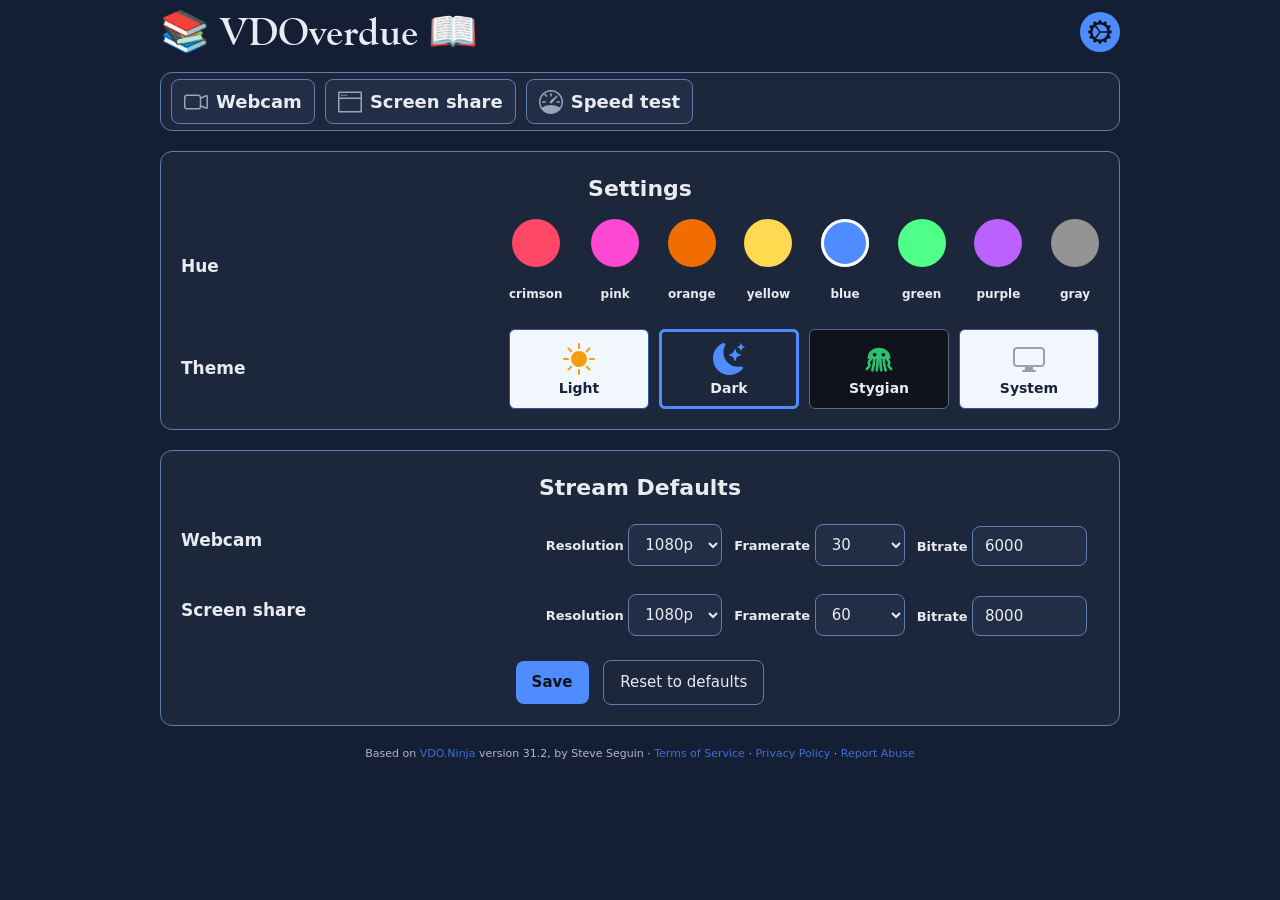
==== commit 42cfca0c: "Apply Bankee design baseline 1.9: theming, a11y, and type passes Theming: - R23: dark surface satura" ====
--- a/settings.html
+++ b/settings.html
@@ -47,6 +47,10 @@
 		<!-- Each dot is a labeled button: the visible label is its accessible name
 			(and clicking it toggles the dot). -->
 		<span class="hue-cell">
+			<button type="button" id="hue-red" class="hue-dot" data-hue="red" aria-pressed="false"></button>
+			<label class="hue-name" for="hue-red">crimson</label>
+		</span>
+		<span class="hue-cell">
 			<button type="button" id="hue-pink" class="hue-dot" data-hue="pink" aria-pressed="false"></button>
 			<label class="hue-name" for="hue-pink">pink</label>
 		</span>
--- a/theme.css
+++ b/theme.css
@@ -1,6 +1,17 @@
 /* VDOverdue — shared design system.
    One file themes every page. Dark is the default; light via body:not(.darktheme).
-   Comma hsl() syntax for Chrome 80 parse safety. */
+   hsl() is mixed: comma syntax mostly, space-syntax in the Bankee-verbatim
+   settings section — both are fine on the Chrome 140 target.
+
+   Values track the Bankee Doodle design baseline, 1.9 tree: R23 (dark surface
+   saturation), CONTRAST-001 (the --line lightnesses clear WCAG 1.4.11's 3:1 in
+   every hue — the light theme's line DARKENS), the Crimson + hot-pink hues,
+   --acc-contrast, and the interaction-tint ramps. If you change a value, keep
+   the .dl.t-* swatch literals and the hue-dot literals in lockstep. */
+
+/* The UA's [hidden] { display: none } loses to any author display rule
+   (e.g. label { display: block }); this keeps the attribute authoritative. */
+[hidden] { display: none !important; }
 
 /* --- Hue system (Bankee): --hue-base + --sat derive all color tokens.
    Dark: hue = base - 1. Light: hue = base + 1. Stygian: hue = base.
@@ -11,21 +22,42 @@
 	--acc-s: 99.5%;
 	--acc-l: 65.4%;
 	--hue: calc(var(--hue-base) - 1);
-	--bg: hsl(var(--hue), calc(34.2% * var(--sat)), 14.2%);
-	--panel: hsl(var(--hue), calc(27.8% * var(--sat)), 17.1%);
-	--panel2: hsl(var(--hue), calc(28.5% * var(--sat)), 20.3%);
-	--panel2-h: hsl(var(--hue), calc(28.5% * var(--sat)), 23%);
-	--line: hsl(var(--hue), calc(24.8% * var(--sat)), 26.9%);
+	/* R23 (1.9): the dark surfaces carry real saturation — the hue environment
+	   reads as color (lightnesses unchanged; stygian + the gray hue untouched). */
+	/* CONTRAST-001 (1.9 a11y pass): the --line lightness below clears 3:1
+	   (WCAG 1.4.11) against every surface in every hue. */
+	--bg: hsl(var(--hue), calc(45% * var(--sat)), 14.2%);
+	--panel: hsl(var(--hue), calc(35% * var(--sat)), 17.1%);
+	--panel2: hsl(var(--hue), calc(36% * var(--sat)), 20.3%);
+	--panel2-h: hsl(var(--hue), calc(36% * var(--sat)), 23%);
+	--line: hsl(var(--hue), calc(32% * var(--sat)), 53.0%);
 	--text: hsl(var(--hue), calc(19.6% * var(--sat)), 92.5%);
 	--muted: hsl(var(--hue), calc(18.9% * var(--sat)), 66.4%);
+	/* stable neutral (sat 0) that does not bleed with the app hue */
+	--proj-gray: hsl(220, 0%, 66.4%);
 	/* accents scale with --sat too, so the gray hue desaturates them (Bankee) */
 	--acc: hsl(var(--hue), calc(var(--acc-s) * var(--sat)), var(--acc-l));
 	--acc-h: hsl(var(--hue), calc(var(--acc-s) * var(--sat)), calc(var(--acc-l) + 6.6%));
-	--acc-line: hsla(var(--hue), calc(var(--acc-s) * var(--sat)), var(--acc-l), 0.4);
+	/* button text on a filled accent: dark themes' accents are bright, so they
+	   take dark text; the light overrides below keep white except orange/yellow */
+	--acc-contrast: #10131a;
+	/* semantic: fixed, per-theme, deliberately not hue-derived */
+	--ok: #2fbf71;
+	--bad: #ff6b70;
+	/* interaction tints keyed off the accent by alpha (hue-derived, not fixed
+	   like --ok/--bad) */
+	--hover: hsla(var(--hue), calc(var(--acc-s) * var(--sat)), var(--acc-l), 0.08);
+	--danger-hover: rgba(229, 72, 77, 0.1);
+	--acc-soft: hsla(var(--hue), calc(var(--acc-s) * var(--sat)), var(--acc-l), 0.15);
 	--acc-mid: hsla(var(--hue), calc(var(--acc-s) * var(--sat)), var(--acc-l), 0.16);
-	--acc-soft: hsla(var(--hue), calc(var(--acc-s) * var(--sat)), var(--acc-l), 0.08);
-	--ok: #2fbf71;
-	--bad: #e5484d;
+	--acc-line: hsla(var(--hue), calc(var(--acc-s) * var(--sat)), var(--acc-l), 0.45);
+	--ok-soft: rgba(47, 191, 113, 0.15);
+	--ok-tint: rgba(47, 191, 113, 0.18);
+	--ok-line: rgba(47, 191, 113, 0.4);
+	--bad-faint: rgba(229, 72, 77, 0.06);
+	--bad-soft: rgba(229, 72, 77, 0.15);
+	--bad-tint: rgba(229, 72, 77, 0.18);
+	--bad-line: rgba(229, 72, 77, 0.4);
 	--r-card: 12px;
 	--r-input: 8px;
 	--wrap: 1000px;
@@ -40,10 +72,12 @@
 	--panel: hsl(var(--hue), calc(22.3% * var(--sat)), 8.2%);
 	--panel2: hsl(var(--hue), calc(20.7% * var(--sat)), 10.6%);
 	--panel2-h: hsl(var(--hue), calc(20.7% * var(--sat)), 13%);
-	--line: hsl(var(--hue), calc(21.2% * var(--sat)), 17.0%);
-}
-
-/* Light theme: hue = base + 1, different S/L for surfaces */
+	--line: hsl(var(--hue), calc(21.2% * var(--sat)), 44.4%);
+}
+
+/* Light theme: hue = base + 1, different S/L for surfaces. The accent ramp is
+   re-declared here because a var can't cross this scope (the :root ramp
+   resolves at :root, where the hue is the dark one). */
 body:not(.darktheme) {
 	--hue: calc(var(--hue-base) + 1);
 	--acc-s: 82.9%;
@@ -52,29 +86,57 @@
 	--panel: hsl(var(--hue), calc(71.3% * var(--sat)), 97.1%);
 	--panel2: hsl(var(--hue), calc(62.7% * var(--sat)), 93.5%);
 	--panel2-h: hsl(var(--hue), calc(62.7% * var(--sat)), 90%);
-	--line: hsl(var(--hue), calc(49.6% * var(--sat)), 82.3%);
+	--line: hsl(var(--hue), calc(49.6% * var(--sat)), 41.2%);
 	--text: hsl(var(--hue), calc(45% * var(--sat)), 16.3%);
-	--muted: hsl(var(--hue), calc(21.2% * var(--sat)), 47%);
+	--muted: hsl(var(--hue), calc(21.2% * var(--sat)), 38%);
+	--proj-gray: hsl(220, 0%, 38%);
 	--acc: hsl(var(--hue), calc(var(--acc-s) * var(--sat)), var(--acc-l));
 	--acc-h: hsl(var(--hue), calc(var(--acc-s) * var(--sat)), calc(var(--acc-l) - 5.2%));
-	--acc-line: hsla(var(--hue), calc(var(--acc-s) * var(--sat)), var(--acc-l), 0.4);
-	--acc-soft: hsla(var(--hue), calc(var(--acc-s) * var(--sat)), var(--acc-l), 0.08);
-}
-
-/* Per-hue accent S/L (the data-hue blocks). Blue is the default (no override needed). */
-html[data-hue="pink"]   { --hue-base: 330; --acc-s: 99.5%; --acc-l: 63.0%; }
-html[data-hue="orange"] { --hue-base: 28;  --acc-s: 99.5%; --acc-l: 47.4%; }
-html[data-hue="yellow"] { --hue-base: 48;  --acc-s: 99.5%; --acc-l: 65.4%; }
-html[data-hue="green"]  { --hue-base: 140; --acc-s: 99.5%; --acc-l: 65.4%; }
-html[data-hue="purple"] { --hue-base: 275; --acc-s: 99.5%; --acc-l: 69.0%; }
+	--acc-contrast: #fff;
+	--ok: #14693f;
+	--bad: #d0343c;
+	--acc-soft: hsla(var(--hue), calc(var(--acc-s) * var(--sat)), var(--acc-l), 0.15);
+	--acc-mid: hsla(var(--hue), calc(var(--acc-s) * var(--sat)), var(--acc-l), 0.16);
+	--acc-line: hsla(var(--hue), calc(var(--acc-s) * var(--sat)), var(--acc-l), 0.45);
+	--hover: hsla(var(--hue), calc(var(--acc-s) * var(--sat)), var(--acc-l), 0.08);
+}
+
+/* Per-hue accent S/L (the data-hue blocks). Blue is the default (no override
+   needed). 1.9: Crimson added as the 8th accent; pink re-pointed 330 → 315. */
+html[data-hue="red"]    { --hue-base: 351; --sat: 1; --acc-s: 99.5%; --acc-l: 64%; }
+html[data-hue="pink"]   { --hue-base: 315; --sat: 1; --acc-s: 99.5%; --acc-l: 64%; }
+html[data-hue="orange"] { --hue-base: 28;  --sat: 1; --acc-s: 99.5%; --acc-l: 47.4%; }
+html[data-hue="yellow"] { --hue-base: 48;  --sat: 1; --acc-s: 99.5%; --acc-l: 65.4%; }
+html[data-hue="green"]  { --hue-base: 140; --sat: 1; --acc-s: 99.5%; --acc-l: 65.4%; }
+html[data-hue="purple"] { --hue-base: 275; --sat: 1; --acc-s: 99.5%; --acc-l: 69.0%; }
 html[data-hue="gray"]   { --hue-base: 220; --sat: 0; --acc-s: 99.5%; --acc-l: 57.9%; }
 /* Light variants */
-html[data-hue="pink"]   body:not(.darktheme) { --acc-s: 82.9%; --acc-l: 46.4%; }
+html[data-hue="red"]    body:not(.darktheme) { --acc-s: 82.9%; --acc-l: 44%; }
+html[data-hue="pink"]   body:not(.darktheme) { --acc-s: 82.9%; --acc-l: 44%; }
 html[data-hue="orange"] body:not(.darktheme) { --acc-s: 82.9%; --acc-l: 50%; }
 html[data-hue="yellow"] body:not(.darktheme) { --acc-s: 88%;   --acc-l: 45%; }
 html[data-hue="green"]  body:not(.darktheme) { --acc-s: 82.9%; --acc-l: 26.3%; }
 html[data-hue="purple"] body:not(.darktheme) { --acc-s: 82.9%; --acc-l: 53.2%; }
 html[data-hue="gray"]   body:not(.darktheme) { --acc-s: 99.5%; --acc-l: 29.9%; }
+/* Button text on a bright accent can't be white: in light theme only
+   orange/yellow take dark text (the rest clear 4.5:1 with white) */
+html[data-hue="orange"] body:not(.darktheme),
+html[data-hue="yellow"] body:not(.darktheme) { --acc-contrast: #10131a; }
+/* Green hue: the accent is green, so success shifts to teal to stay
+   distinguishable (also lifts the light-theme --ok contrast) */
+html[data-hue="green"] { --ok: #14b8a6; --ok-soft: rgba(20, 184, 166, 0.15);
+	--ok-tint: rgba(20, 184, 166, 0.18); --ok-line: rgba(20, 184, 166, 0.4); }
+html[data-hue="green"] body:not(.darktheme) { --ok: #0f766e; --ok-soft: rgba(15, 118, 110, 0.15);
+	--ok-tint: rgba(15, 118, 110, 0.18); --ok-line: rgba(15, 118, 110, 0.4); }
+/* Red hue: the accent is red, so danger shifts to orange-red to stay
+   distinguishable (mirrors the green→teal --ok shift); the tints key off the
+   shifted color. */
+html[data-hue="red"] { --bad: #fe6624; --bad-faint: rgba(254, 102, 36, 0.06);
+	--bad-soft: rgba(254, 102, 36, 0.15); --bad-tint: rgba(254, 102, 36, 0.18);
+	--bad-line: rgba(254, 102, 36, 0.4); }
+html[data-hue="red"] body:not(.darktheme) { --bad: #bf4612; --bad-faint: rgba(191, 70, 18, 0.06);
+	--bad-soft: rgba(191, 70, 18, 0.15); --bad-tint: rgba(191, 70, 18, 0.18);
+	--bad-line: rgba(191, 70, 18, 0.4); }
 
 /* --- Base --- */
 * { box-sizing: border-box; }
@@ -85,12 +147,21 @@
 	font: 15px/1.5 system-ui, -apple-system, "Segoe UI", Roboto, sans-serif;
 }
 h1 { font-size: 22px; margin: 0 0 14px; }
-h2 { font-size: 16px; margin: 0 0 10px; }
+h2 { font-size: 17px; margin: 0 0 10px; }
 a { color: var(--acc); text-decoration: none; }
 a:hover { color: var(--acc-h); }
 .center { text-align: center; }
 .muted { color: var(--muted); }
 .small { font-size: 13px; }
+.num { text-align: right; font-variant-numeric: tabular-nums; }
+/* house utility for screen-reader-only text — use it, don't invent a new class */
+.visually-hidden { position: absolute; width: 1px; height: 1px; margin: 0; padding: 0;
+	overflow: hidden; clip: rect(0 0 0 0); white-space: nowrap; border: 0; }
+
+/* --- Table (base language) --- */
+table { width: 100%; border-collapse: collapse; margin-top: 8px; }
+th, td { text-align: left; padding: 9px 10px; border-bottom: 1px solid var(--line); }
+th { color: var(--muted); font-weight: 600; font-size: 13px; }
 
 /* --- Font: wordmark --- */
 @font-face {
@@ -135,7 +206,7 @@
 	height: 40px;
 	border-radius: 50%;
 	background-color: var(--acc);
-	color: #fff;
+	color: var(--acc-contrast);
 	text-decoration: none;
 }
 #appTopIcon svg {
@@ -197,12 +268,13 @@
 	max-width: calc(var(--wrap) - 40px);
 	margin: 0 auto var(--gap-card);
 }
+.card:last-child { margin-bottom: 0; }
 
 /* --- Components: button --- */
 .btn {
 	display: inline-block;
 	background: var(--acc);
-	color: #fff;
+	color: var(--acc-contrast);
 	border: none;
 	border-radius: var(--r-input);
 	padding: 10px 16px;
@@ -222,9 +294,17 @@
 	border: 1px solid var(--line);
 	font-weight: 500;
 }
-
-/* --- Components: input --- */
-input, select {
+.btn.ghost.acc { color: var(--acc); }
+.btn.small { padding: 4px 10px; font-size: 13px; }
+.btn.danger { background: var(--bad); }
+
+/* --- Components: flash (inline form feedback) --- */
+.flash { padding: 10px 14px; border-radius: var(--r-input); margin-bottom: 16px; }
+.flash.ok { background: var(--ok-soft); color: var(--ok); border: 1px solid var(--ok-line); }
+.flash.err { background: var(--bad-soft); color: var(--bad); border: 1px solid var(--bad-line); }
+
+/* --- Components: input / select / textarea --- */
+input, select, textarea {
 	width: 100%;
 	padding: 10px 12px;
 	border-radius: var(--r-input);
@@ -234,7 +314,8 @@
 	font-size: 15px;
 	font-family: inherit;
 }
-input:focus, select:focus {
+textarea { text-align: left; resize: vertical; }
+input:focus, select:focus, textarea:focus {
 	outline: 3px solid var(--acc);
 	outline-offset: 0;
 	border-color: transparent;
@@ -244,7 +325,84 @@
 	margin: 12px 0;
 	font-weight: 600;
 }
-label input, label select { margin-top: 6px; }
+/* fields sit INSIDE their label (text above, field below): the text→field
+   gap is the field's top margin. .check keeps the field BESIDE the text. */
+label input, label select, label textarea { margin-top: 6px; }
+.check { display: inline-flex; align-items: center; gap: 8px; margin: 0; width: auto; font-weight: 400; }
+.check input { width: auto; margin: 0; }
+
+/* --- Components: switch (Apple-style) ---
+   The input stays in the a11y tree and covers the whole pill; the track
+   draws the pill + knob — on = the accent, so it follows the hue. */
+.switch { position: relative; display: inline-block; width: 51px; height: 31px;
+	flex: none; cursor: pointer; }
+.switch input { position: absolute; inset: 0; width: 100%; height: 100%;
+	opacity: 0; margin: 0; cursor: pointer; }
+.switch-track { position: absolute; inset: 0; border-radius: 999px;
+	background: var(--line); transition: background-color 0.18s ease-out; }
+.switch-track::after { content: ""; position: absolute; top: 2px; left: 2px;
+	width: 27px; height: 27px; border-radius: 50%; background: #fff;
+	box-shadow: 0 1px 3px rgba(0, 0, 0, 0.35); transition: transform 0.18s ease-out; }
+.switch input:checked + .switch-track { background: var(--acc); }
+.switch input:checked + .switch-track::after { transform: translateX(20px); }
+/* the input is invisible: its focus ring floats 3px OUTSIDE the pill so the
+   accent reads in both states */
+.switch input:focus-visible { outline: none; }
+.switch input:focus-visible + .switch-track { outline: 3px solid var(--acc);
+	outline-offset: 3px; }
+
+/* --- Components: modal --- */
+.modal { position: fixed; inset: 0; background: rgba(0, 0, 0, 0.55); display: flex;
+	align-items: center; justify-content: center; z-index: 50;
+	animation: bd-fade-in 0.18s ease-out; }
+.modal-box { background: var(--panel); border: 1px solid var(--line); border-radius: var(--r-card);
+	padding: 0 22px 22px; width: 440px; max-width: calc(100vw - 40px); text-align: center;
+	position: relative; animation: bd-pop-in 0.18s ease-out; }
+/* title bar: X + centered title share the top row; the hairline splits it
+   from the body — ONE spacing rule for every modal */
+.modal-box > h2 { margin: 0 0 18px; padding: 12px 40px; border-bottom: 1px solid var(--line); }
+/* upper-left close X: bare icon button (no chrome, muted → text) */
+.modal-close { position: absolute; top: 6px; left: 6px; background: none; border: none;
+	cursor: pointer; color: var(--muted); padding: 2px; line-height: 0; }
+.modal-close:hover { color: var(--text); }
+.modal-close svg { display: block; width: 32px; height: 32px; }
+.modal-box .warn { color: var(--bad); font-weight: 600; margin: 0 0 6px; }
+.confirm-msg { color: var(--bad); font-weight: 600; margin: 10px 0 0; }
+.wiggle { animation: bd-wiggle 0.45s ease; }
+/* open/close motion: the overlay fades its own background, the box pops */
+.modal.modal-out { animation: bd-fade-out 0.15s ease-in forwards; }
+.modal.modal-out .modal-box { animation: bd-pop-out 0.15s ease-in forwards; }
+.modal-actions { display: flex; justify-content: center; gap: 10px; margin-top: 18px; }
+
+/* --- Motion: house keyframes (in 180ms, out 150ms) --- */
+@keyframes bd-fade-in { from { background-color: rgba(0, 0, 0, 0); } }
+@keyframes bd-pop-in { from { opacity: 0; transform: translateY(10px) scale(0.97); } }
+@keyframes bd-fade-out { to { background-color: rgba(0, 0, 0, 0); } }
+@keyframes bd-pop-out { to { opacity: 0; transform: translateY(8px) scale(0.98); } }
+/* wrong-password feedback: horizontal shake */
+@keyframes bd-wiggle {
+	0%, 100% { transform: translateX(0); }
+	15% { transform: translateX(-12px); }
+	35% { transform: translateX(10px); }
+	55% { transform: translateX(-8px); }
+	75% { transform: translateX(6px); }
+	90% { transform: translateX(-3px); }
+}
+/* prefers-reduced-motion: ONE block, all house animations none */
+@media (prefers-reduced-motion: reduce) {
+	.modal, .modal-box, .modal.modal-out, .modal.modal-out .modal-box,
+	.wiggle { animation: none; }
+}
+
+/* --- House focus rule ---
+   Every keyboard-focusable element — link, button, tabindex — wears the 3px
+   accent ring (offset 2), replacing the browser default (a thin white
+   outline) app-wide. The more-specific house rules stay in charge: the
+   switch's track ring and the input/select/textarea outlines above. */
+a:focus-visible, button:focus-visible, [tabindex]:focus-visible {
+	outline: 3px solid var(--acc);
+	outline-offset: 2px;
+}
 
 /* --- Components: video tile --- */
 #gridlayout {
@@ -352,6 +510,17 @@
 	color: var(--muted);
 }
 
+/* Post-Go: public view link (stock fills #reshare) + Stop/Mute row */
+#reshare {
+	display: block;
+	margin: 0 auto 8px;
+	max-width: calc(var(--wrap) - 40px);
+	word-break: break-all;
+}
+#controlButtons {
+	text-align: center;
+	margin: 0 auto 20px;
+}
 
 /* --- Footer: attribution + legal --- */
 #appFooter {
@@ -366,10 +535,10 @@
 #appFooter a:hover { color: var(--acc-h); }
 
 /* --- Settings: appearance (Bankee Doodle, verbatim) ---
-   Floor is Chrome 84 (user decision 2026-09-30): flex gap and space-syntax
-   hsl() are Bankee's exact code, kept as-is. Only adaptation: his html.light
-   scope is body:not(.darktheme) here (our theme class lives on <body>);
-   app-specific selectors (cust-*, row-actions, modal-close) trimmed. */
+   Bankee's flex gap and space-syntax hsl() kept as-is (fine on the Chrome 140
+   target). Only adaptation: his html.light scope is body:not(.darktheme) here
+   (our theme class lives on <body>); app-specific selectors (cust-*, row-actions,
+   modal-close) trimmed. */
 /* settings page: label left, action right */
 .setting-row { display: flex; align-items: center; justify-content: space-between; gap: 10px; margin-top: 14px; }
 /* Appearance (Settings page): each button PREVIEWS its theme with literal bg/text/border;
@@ -389,15 +558,16 @@
 /* theme previews */
 /* swatches preview each theme's own tokens (sat 0 = the gray hue), keyed on
    --hue-base because a var can't cross the light scope; the t-stygian bg
-   is fixed #10131a (the conversion log's color), text/border follow the hue */
-.dl.t-light   { background: hsl(calc(var(--hue-base) + 1) calc(71.3% * var(--sat)) 97.1%); color: hsl(calc(var(--hue-base) + 1) calc(45.0% * var(--sat)) 16.3%); border: 1px solid hsl(calc(var(--hue-base) + 1) calc(49.6% * var(--sat)) 82.3%); }
+   is fixed #10131a (the conversion log's color), text/border follow the hue.
+   The literals mirror the token S/L in lockstep (R23 + CONTRAST-001). */
+.dl.t-light   { background: hsl(calc(var(--hue-base) + 1) calc(71.3% * var(--sat)) 97.1%); color: hsl(calc(var(--hue-base) + 1) calc(45.0% * var(--sat)) 16.3%); border: 1px solid hsl(calc(var(--hue-base) + 1) calc(49.6% * var(--sat)) 41.2%); }
 /* system mirrors dark until the prefers-color-scheme override below */
-.dl.t-dark, .dl.t-system { background: hsl(calc(var(--hue-base) - 1) calc(27.8% * var(--sat)) 17.1%); color: hsl(calc(var(--hue-base) - 1) calc(19.6% * var(--sat)) 92.5%); border: 1px solid hsl(calc(var(--hue-base) - 1) calc(24.8% * var(--sat)) 26.9%); }
-.dl.t-stygian { background: #10131a; color: hsl(var(--hue-base) calc(19.6% * var(--sat)) 92.5%); border: 1px solid hsl(var(--hue-base) calc(21.2% * var(--sat)) 17.0%); }
+.dl.t-dark, .dl.t-system { background: hsl(calc(var(--hue-base) - 1) calc(35% * var(--sat)) 17.1%); color: hsl(calc(var(--hue-base) - 1) calc(19.6% * var(--sat)) 92.5%); border: 1px solid hsl(calc(var(--hue-base) - 1) calc(32% * var(--sat)) 53.0%); }
+.dl.t-stygian { background: #10131a; color: hsl(var(--hue-base) calc(19.6% * var(--sat)) 92.5%); border: 1px solid hsl(var(--hue-base) calc(21.2% * var(--sat)) 44.4%); }
 /* the octopus's eyes cut out its own bg (a literal fill would ignore the hue) */
 .dl.t-stygian svg circle { fill: #10131a; }
 @media (prefers-color-scheme: light) {
-	.dl.t-system { background: hsl(calc(var(--hue-base) + 1) calc(71.3% * var(--sat)) 97.1%); color: hsl(calc(var(--hue-base) + 1) calc(45.0% * var(--sat)) 16.3%); border: 1px solid hsl(calc(var(--hue-base) + 1) calc(49.6% * var(--sat)) 82.3%); }
+	.dl.t-system { background: hsl(calc(var(--hue-base) + 1) calc(71.3% * var(--sat)) 97.1%); color: hsl(calc(var(--hue-base) + 1) calc(45.0% * var(--sat)) 16.3%); border: 1px solid hsl(calc(var(--hue-base) + 1) calc(49.6% * var(--sat)) 41.2%); }
 }
 /* glyph colors: sun orange, moon blue, octopus green, PC gray */
 .dl.t-light svg   { color: #f59e0b; }
@@ -423,20 +593,35 @@
    same treatment as the color swatches above) */
 body:not(.darktheme) .hue-dot.active { outline-color: #000; }
 .hue-name { font-size: 12px; font-weight: 600; white-space: nowrap; cursor: pointer; }
-.hue-dot[data-hue="pink"]   { background: hsl(329 99.5% 63.0%); }
+.hue-dot[data-hue="red"]    { background: hsl(350 99.5% 64%); }
+.hue-dot[data-hue="pink"]   { background: hsl(314 99.5% 64%); }
 .hue-dot[data-hue="orange"] { background: hsl(27 99.5% 47.4%); }
 .hue-dot[data-hue="yellow"] { background: hsl(47 99.5% 65.4%); }
 .hue-dot[data-hue="blue"]   { background: hsl(219 99.5% 65.4%); }
 .hue-dot[data-hue="green"]  { background: hsl(139 99.5% 65.4%); }
 .hue-dot[data-hue="purple"] { background: hsl(274 99.5% 69.0%); }
 .hue-dot[data-hue="gray"]   { background: hsl(219 0% 57.9%); }
-body:not(.darktheme) .hue-dot[data-hue="pink"]   { background: hsl(331 82.9% 46.4%); }
+body:not(.darktheme) .hue-dot[data-hue="red"]    { background: hsl(352 82.9% 44%); }
+body:not(.darktheme) .hue-dot[data-hue="pink"]   { background: hsl(316 82.9% 44%); }
 body:not(.darktheme) .hue-dot[data-hue="orange"] { background: hsl(29 82.9% 50%); }
 body:not(.darktheme) .hue-dot[data-hue="yellow"] { background: hsl(49 88% 45%); }
 body:not(.darktheme) .hue-dot[data-hue="blue"]   { background: hsl(221 82.9% 53.2%); }
 body:not(.darktheme) .hue-dot[data-hue="green"]  { background: hsl(141 82.9% 26.3%); }
 body:not(.darktheme) .hue-dot[data-hue="purple"] { background: hsl(276 82.9% 53.2%); }
 body:not(.darktheme) .hue-dot[data-hue="gray"]   { background: hsl(221 0% 29.9%); }
+/* Mobile (≤768px): the appearance rows center their subheads + hue dots, and
+   the theme swatches become a full-width 2x2 grid (each box fills its half).
+   Desktop is untouched — every rule lives in this media block. */
+@media (max-width: 768px) {
+	.appearance-row { flex-direction: column; align-items: center; }
+	.appearance-row h2 { text-align: center; }
+	.hue-row { width: 100%; justify-content: center; column-gap: 10px; }
+	/* 8 dots → a predictable 4+4: each cell takes a quarter of the row (minus
+	   its share of the 3 gaps), so exactly 4 fit per row and the rest wrap */
+	.hue-row .hue-cell { flex: 0 0 calc(25% - 7.5px); }
+	.theme-row { display: grid; grid-template-columns: 1fr 1fr; gap: 10px; width: 100%; }
+	.theme-row .dl { width: 100%; }
+}
 /* .dl chip base; the Appearance swatch layout is overridden by .theme-row */
 .dl { display: inline-flex; align-items: center; gap: 4px; padding: 4px 8px;
 	border-radius: 6px; font-size: 11px; font-weight: 700; line-height: 1;
@@ -493,7 +678,7 @@
 #mainapp button.active {
 	background: var(--acc);
 	border-color: var(--acc);
-	color: #fff;
+	color: var(--acc-contrast);
 }
 #mainapp button.red {
 	background: var(--bad);
@@ -546,8 +731,8 @@
 #mainapp #speedtest-legal-footer a:hover { color: var(--acc-h); }
 #mainapp #speedtest-legal-footer .divider { color: var(--muted); }
 
-/* --- Responsive: 700px --- */
-@media (max-width: 700px) {
+/* --- Responsive: 768px (the house mobile breakpoint) --- */
+@media (max-width: 768px) {
 	#appTopBar {
 		flex-direction: column;
 		align-items: center;
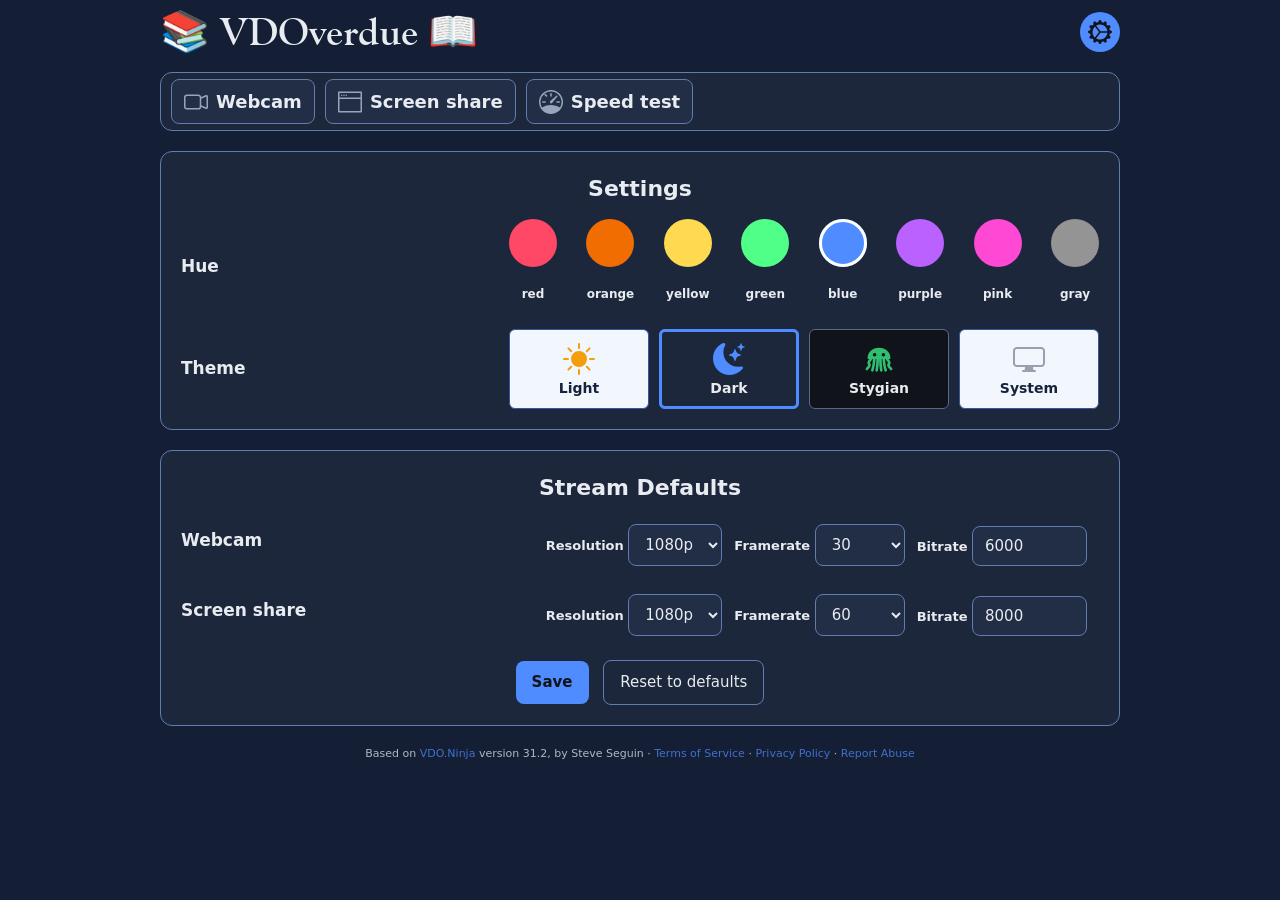
==== commit 74f39fe1: "Hue row matches Bankee Doodle (order + 'red' label); split webcam + share cards 1/3|2/3 - Hue picker" ====
--- a/settings.html
+++ b/settings.html
@@ -48,31 +48,31 @@
 			(and clicking it toggles the dot). -->
 		<span class="hue-cell">
 			<button type="button" id="hue-red" class="hue-dot" data-hue="red" aria-pressed="false"></button>
-			<label class="hue-name" for="hue-red">crimson</label>
+			<label class="hue-name" for="hue-red">red</label>
+		</span>
+		<span class="hue-cell">
+			<button type="button" id="hue-orange" class="hue-dot" data-hue="orange" aria-pressed="false"></button>
+			<label class="hue-name" for="hue-orange">orange</label>
+		</span>
+		<span class="hue-cell">
+			<button type="button" id="hue-yellow" class="hue-dot" data-hue="yellow" aria-pressed="false"></button>
+			<label class="hue-name" for="hue-yellow">yellow</label>
+		</span>
+		<span class="hue-cell">
+			<button type="button" id="hue-green" class="hue-dot" data-hue="green" aria-pressed="false"></button>
+			<label class="hue-name" for="hue-green">green</label>
+		</span>
+		<span class="hue-cell">
+			<button type="button" id="hue-blue" class="hue-dot" data-hue="blue" aria-pressed="false"></button>
+			<label class="hue-name" for="hue-blue">blue</label>
+		</span>
+		<span class="hue-cell">
+			<button type="button" id="hue-purple" class="hue-dot" data-hue="purple" aria-pressed="false"></button>
+			<label class="hue-name" for="hue-purple">purple</label>
 		</span>
 		<span class="hue-cell">
 			<button type="button" id="hue-pink" class="hue-dot" data-hue="pink" aria-pressed="false"></button>
 			<label class="hue-name" for="hue-pink">pink</label>
-		</span>
-		<span class="hue-cell">
-			<button type="button" id="hue-orange" class="hue-dot" data-hue="orange" aria-pressed="false"></button>
-			<label class="hue-name" for="hue-orange">orange</label>
-		</span>
-		<span class="hue-cell">
-			<button type="button" id="hue-yellow" class="hue-dot" data-hue="yellow" aria-pressed="false"></button>
-			<label class="hue-name" for="hue-yellow">yellow</label>
-		</span>
-		<span class="hue-cell">
-			<button type="button" id="hue-blue" class="hue-dot" data-hue="blue" aria-pressed="false"></button>
-			<label class="hue-name" for="hue-blue">blue</label>
-		</span>
-		<span class="hue-cell">
-			<button type="button" id="hue-green" class="hue-dot" data-hue="green" aria-pressed="false"></button>
-			<label class="hue-name" for="hue-green">green</label>
-		</span>
-		<span class="hue-cell">
-			<button type="button" id="hue-purple" class="hue-dot" data-hue="purple" aria-pressed="false"></button>
-			<label class="hue-name" for="hue-purple">purple</label>
 		</span>
 		<span class="hue-cell">
 			<button type="button" id="hue-gray" class="hue-dot" data-hue="gray" aria-pressed="false"></button>
--- a/theme.css
+++ b/theme.css
@@ -269,6 +269,17 @@
 	margin: 0 auto var(--gap-card);
 }
 .card:last-child { margin-bottom: 0; }
+
+/* --- Components: two-pane card split (house panes) ---
+   Hairline-divided columns; min-width: 0 lets a long label wrap instead of
+   overflowing the grid track. split-32 = the 1/3 | 2/3 split (preview/intro
+   left, controls right). Stacks (divider becomes a top border) at 768px. */
+.panes { display: grid; grid-template-columns: 1fr 1fr; }
+.panes.split-32 { grid-template-columns: 1fr 2fr; }
+.panes.split-32 > .pane:last-child { align-self: center; }
+.pane { min-width: 0; }
+.pane + .pane { border-left: 1px solid var(--line);
+	margin-left: 20px; padding-left: 20px; }
 
 /* --- Components: button --- */
 .btn {
@@ -733,6 +744,10 @@
 
 /* --- Responsive: 768px (the house mobile breakpoint) --- */
 @media (max-width: 768px) {
+	/* the two-pane cards stack: the vertical divider becomes a horizontal one */
+	.panes, .panes.split-32 { grid-template-columns: 1fr; }
+	.pane + .pane { border-left: 0; margin-left: 0; padding-left: 0;
+		border-top: 1px solid var(--line); margin-top: 20px; padding-top: 20px; }
 	#appTopBar {
 		flex-direction: column;
 		align-items: center;
